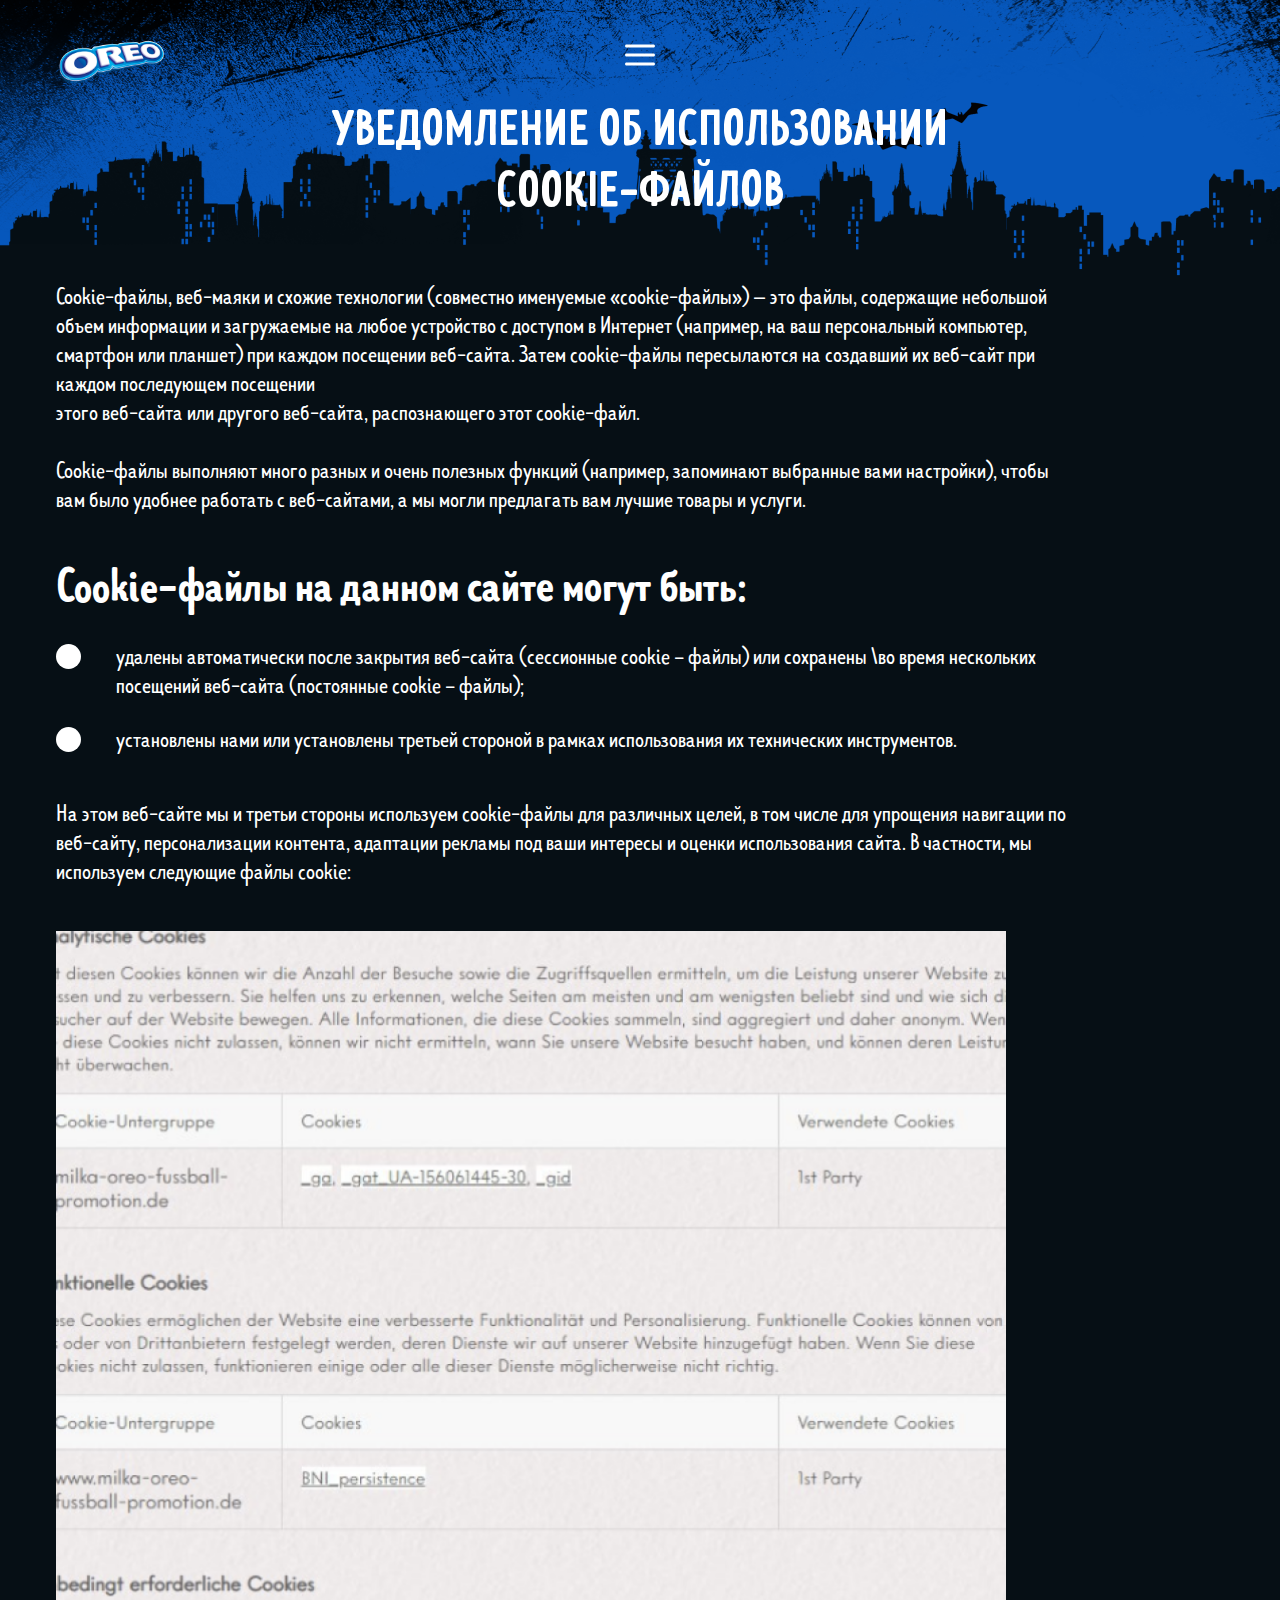
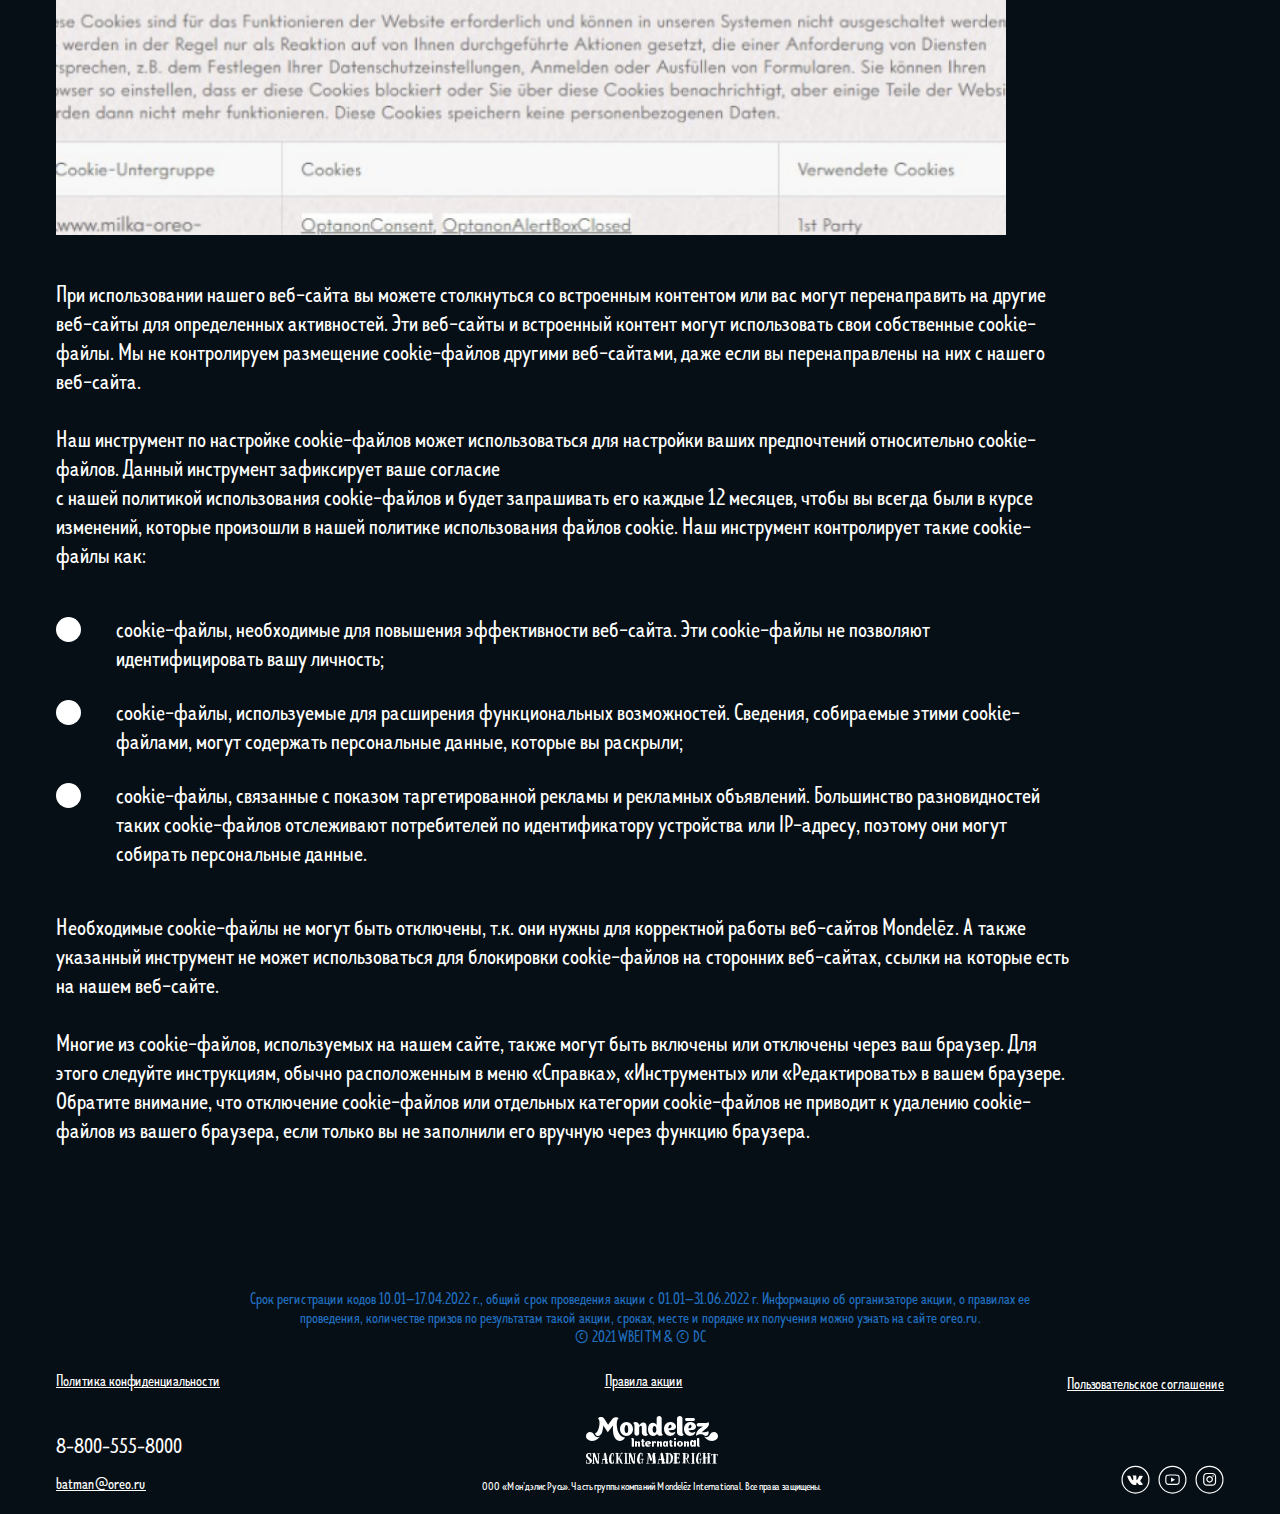
==== cookie.html @ f4432ccd "init" ====
<!DOCTYPE html>
<html lang="en">
<head>
  <meta charset="UTF-8">
  <meta http-equiv="X-UA-Compatible" content="IE=edge">
  <meta name="viewport" content="width=device-width, initial-scale=1.0">
  <title>Oreo</title>
  <link rel="icon" href="./favicon.ico">
  <link rel="stylesheet" href="./assets/libs/scrollbar/jquery.scrollbar.css">
  <link href="./assets/css/all.css" rel="stylesheet">
  <link href="./assets/css/cookie.css" rel="stylesheet">
</head>
<body>
  <div class="page cookie-page">
    <div class="gotham-decor"></div>
    <header class="header wrapper">
      <a href="/" class="header__logo">
        <img src="./assets/img/logo.png" alt="Oreo Logo" width="180" height="77">
      </a>
      <button class="header__btn-open-nav btn-open-nav">
        <svg viewBox="0 0 20 20" fill="none" xmlns="http://www.w3.org/2000/svg">
          <path fill-rule="evenodd" clip-rule="evenodd" d="M0 4C0 3.44772 0.447715 3 1 3H19C19.5523 3 20 3.44772 20 4C20 4.55228 19.5523 5 19 5H1C0.447715 5 0 4.55228 0 4ZM0 10C0 9.44772 0.447715 9 1 9H19C19.5523 9 20 9.44772 20 10C20 10.5523 19.5523 11 19 11H1C0.447715 11 0 10.5523 0 10ZM1 15C0.447715 15 0 15.4477 0 16C0 16.5523 0.447715 17 1 17H19C19.5523 17 20 16.5523 20 16C20 15.4477 19.5523 15 19 15H1Z"/>
        </svg>
      </button>
      <nav class="header__nav nav">
        <a href="/" class="nav__logo">
          <img src="./assets/img/logo.png" alt="Oreo Logo" width="180" height="77">
        </a>
        <button class="nav__btn-close-nav btn-close-nav">
          <svg viewBox="0 0 20 20" fill="none" xmlns="http://www.w3.org/2000/svg">
            <path fill-rule="evenodd" clip-rule="evenodd" d="M4.34309 2.92888C3.95257 2.53836 3.3194 2.53836 2.92888 2.92888C2.53836 3.3194 2.53836 3.95257 2.92888 4.34309L8.58579 10L2.92891 15.6569C2.53838 16.0474 2.53838 16.6806 2.92891 17.0711C3.31943 17.4616 3.9526 17.4616 4.34312 17.0711L10 11.4142L15.6568 17.071C16.0473 17.4615 16.6805 17.4615 17.071 17.071C17.4615 16.6805 17.4615 16.0473 17.071 15.6568L11.4142 10L17.071 4.34317C17.4616 3.95265 17.4616 3.31948 17.071 2.92896C16.6805 2.53843 16.0474 2.53843 15.6568 2.92896L10 8.58579L4.34309 2.92888Z"/>
          </svg>
        </button>
        <div class="nav-logo-batman"></div>
        <ul class="nav__list">
          <li class="nav__item">
            <a href="index.html" class="nav__link">Главная</a>
          </li>
          <li class="nav__item">
            <a href="/#prizes" class="nav__link anchor">Призы</a>
          </li>
          <li class="nav__item">
            <a href="product.html" class="nav__link">Продукт</a>
          </li>
          <li class="nav__item">
            <a href="#" class="nav__link">Правила</a>
          </li>
          <li class="nav__item">
            <a href="winners.html" class="nav__link">Победители</a>
          </li>
          <li class="nav__item">
            <a href="faq.html" class="nav__link">Вопрос-ответ</a>
          </li>
          <li class="nav__item">
            <a href="account.html" class="nav__link pop-op" data-popup="popup-login">Личный кабинет</a>
          </li>
        </ul>
        <a href="#" class="nav__btn-exit">Выйти</a>
      </nav>
      <div class="logo-batman"></div>
    </header>
    <main class="content wrapper">
      <h1 class="content__title titleH1">Уведомление об использовании Cookie-файлов</h1>
      <p class="content__text">
        Cookie-файлы, веб-маяки и схожие технологии (совместно именуемые «cookie-файлы») — это файлы, содержащие небольшой объем информации и загружаемые на любое устройство с доступом в Интернет (например, на ваш персональный компьютер, смартфон или планшет) при каждом посещении веб-сайта. Затем cookie-файлы пересылаются на создавший их веб-сайт при каждом последующем посещении <br>этого веб-сайта или другого веб-сайта, распознающего этот cookie-файл.
        <br>
        <br>
        Cookie-файлы выполняют много разных и очень полезных функций (например, запоминают выбранные вами настройки), чтобы вам было удобнее работать с веб-сайтами, а мы могли предлагать вам лучшие товары и услуги.
      </p>
      <h2 class="content__sub-title">Cookie-файлы на данном сайте могут быть:</h2>
      <ul class="content__list">
        <li class="content__item">
          удалены автоматически после закрытия веб-сайта (сессионные cookie – файлы) или сохранены \во время нескольких посещений веб-сайта (постоянные cookie – файлы);
        </li>
        <li class="content__item">
          установлены нами или установлены третьей стороной в рамках использования их технических инструментов.
        </li>
      </ul>
      <p class="content__text">
        На этом веб-сайте мы и третьи стороны используем cookie-файлы для различных целей, в том числе для упрощения навигации по веб-сайту, персонализации контента, адаптации рекламы под ваши интересы и оценки использования сайта. В частности, мы используем следующие файлы cookie:
      </p>
      <img src="./assets/img/cookie/img1.png" alt="Screenshot" class="content__img">
      <p class="content__text">
        При использовании нашего веб-сайта вы можете столкнуться со встроенным контентом или вас могут перенаправить на другие веб-сайты для определенных активностей. Эти веб-сайты и встроенный контент могут использовать свои собственные cookie-файлы. Мы не контролируем размещение cookie-файлов другими веб-сайтами, даже если вы перенаправлены на них с нашего веб-сайта.
        <br>
        <br>
        Наш инструмент по настройке cookie-файлов может использоваться для настройки ваших предпочтений относительно cookie-файлов. Данный инструмент зафиксирует ваше согласие <br>с нашей политикой использования cookie-файлов и будет запрашивать его каждые 12 месяцев, чтобы вы всегда были в курсе изменений, которые произошли в нашей политике использования файлов cookie. Наш инструмент контролирует такие cookie-файлы как:
      </p>
      <ul class="content__list">
        <li class="content__item">
          cookie-файлы, необходимые для повышения эффективности веб-сайта. Эти cookie-файлы не позволяют идентифицировать вашу личность;
        </li>
        <li class="content__item">
          cookie-файлы, используемые для расширения функциональных возможностей. Сведения, собираемые этими cookie-файлами, могут содержать персональные данные, которые вы раскрыли;
        </li>
        <li class="content__item">
          cookie-файлы, связанные с показом таргетированной рекламы и рекламных объявлений. Большинство разновидностей таких cookie-файлов отслеживают потребителей по идентификатору устройства или IP-адресу, поэтому они могут собирать персональные данные.
        </li>
      </ul>
      <p class="content__text">
        Необходимые cookie-файлы не могут быть отключены, т.к. они нужны для корректной работы веб-сайтов Mondelēz. А также указанный инструмент не может использоваться для блокировки cookie-файлов на сторонних веб-сайтах, ссылки на которые есть на нашем веб-сайте.
        <br><br>
        Многие из cookie-файлов, используемых на нашем сайте, также могут быть включены или отключены через ваш браузер. Для этого следуйте инструкциям, обычно расположенным в меню «Справка», «Инструменты» или «Редактировать» в вашем браузере. Обратите внимание, что отключение cookie-файлов или отдельных категории cookie-файлов не приводит к удалению cookie-файлов из вашего браузера, если только вы не заполнили его вручную через функцию браузера.
      </p>
    </main>
    <footer class="footerWrapper">
      <div class="footer wrapper">
        <p class="footer__text">
          Срок регистрации кодов 10.01—17.04.2022 г., общий срок проведения акции с 01.01—31.06.2022 г. Информацию об организаторе акции, о правилах ее проведения, количестве призов по результатам такой акции, сроках, месте и порядке их получения можно узнать на сайте oreo.ru. <br> © 2021 WBEI TM & © DC
        </p>
        <ul class="footer__links">
          <li class="footer__link-item">
            <a href="#" class="footer__link">Политика конфиденциальности</a>
          </li>
          <li class="footer__link-item">
            <a href="#" class="footer__link">Правила акции</a>
          </li>
          <li class="footer__link-item">
            <a href="#" class="footer__link">Пользовательское соглашение</a>
          </li>
        </ul>
        <div class="footer__info">
          <div class="footer__contacts">
            <a class="footer__tel" href="tel:+88005558000">8-800-555-8000</a>
            <a class="footer__mail" href="mailto:batman@oreo.ru">batman@oreo.ru</a>
          </div>
          <div class="footer__rights">
            <img src="./assets/img/mondelez-logo.svg" class="footer__modelez-logo" alt="Mondelez Logo">
            <p class="footer__rights-text">ООО «Мон’дэлис Русь». Часть группы компаний Mondelēz International. Все права защищены.</p>
          </div>
          <ul class="footer__social social">
            <li class="social__item">
              <a href="#" class="social__link" aria-label="Vkontakte">
                <svg viewBox="0 0 29 30" aria-hidden="true" fill="none" xmlns="http://www.w3.org/2000/svg">
                  <path d="M28.4 15.2184C28.4 22.8565 22.1793 29.0531 14.5 29.0531C6.82069 29.0531 0.6 22.8565 0.6 15.2184C0.6 7.58024 6.82068 1.38369 14.5 1.38369C22.1793 1.38369 28.4 7.58024 28.4 15.2184Z" stroke="white" stroke-width="1.2" />
                  <path d="M21.3722 11.1759L18.7758 11.1759C18.6698 11.1759 18.5658 11.2074 18.4749 11.267C18.3839 11.3267 18.3094 11.4123 18.2593 11.5147C18.2593 11.5147 17.2238 13.6059 16.8912 14.3102C15.9963 16.2051 15.4169 15.6102 15.4169 14.7308L15.4169 11.6986C15.4169 11.4452 15.3251 11.2022 15.1617 11.0231C14.9983 10.8439 14.7767 10.7432 14.5456 10.7432L12.5935 10.7432C12.3276 10.7216 12.0611 10.7748 11.8193 10.8978C11.5775 11.0209 11.3684 11.2097 11.2118 11.4463C11.2118 11.4463 12.2031 11.2705 12.2031 12.7351C12.2031 13.0983 12.2201 14.143 12.2357 15.0193C12.2386 15.1485 12.2053 15.2755 12.1404 15.3832C12.0754 15.4909 11.9818 15.5742 11.8723 15.6218C11.7628 15.6694 11.6426 15.6789 11.5279 15.6492C11.4133 15.6195 11.3097 15.552 11.2312 15.4557C10.4322 14.2371 9.7703 12.9171 9.25998 11.5244C9.21616 11.4202 9.146 11.332 9.05783 11.2702C8.96966 11.2084 8.86718 11.1757 8.76255 11.1759C8.19948 11.1759 7.07272 11.1759 6.40357 11.1759C6.33868 11.1754 6.27466 11.1922 6.217 11.2248C6.15934 11.2574 6.10976 11.3049 6.07253 11.3632C6.0353 11.4215 6.01154 11.4888 6.00327 11.5594C5.995 11.63 6.00248 11.7017 6.02507 11.7684C6.74137 13.9229 9.82696 20.6935 13.3489 20.6935L14.8312 20.6935C14.9865 20.6935 15.1355 20.6258 15.2453 20.5054C15.3552 20.385 15.4169 20.2216 15.4169 20.0513L15.4169 19.0698C15.4169 18.9467 15.4497 18.8262 15.5114 18.7233C15.573 18.6204 15.6608 18.5395 15.7638 18.4906C15.8669 18.4418 15.9808 18.427 16.0914 18.4482C16.202 18.4694 16.3045 18.5256 16.3864 18.6099L18.1606 20.4379C18.32 20.6021 18.5304 20.6935 18.7491 20.6935L21.079 20.6935C22.2027 20.6935 22.2027 19.8384 21.5901 19.1768C21.1589 18.7111 19.603 16.9128 19.603 16.9128C19.4697 16.7614 19.3902 16.5628 19.3789 16.3528C19.3676 16.1428 19.4251 15.9352 19.5411 15.7677C20.044 15.042 20.8666 13.854 21.2155 13.3451C21.6924 12.6495 22.5554 11.1759 21.3722 11.1759Z" fill="white" />
                </svg>
              </a>
            </li>
            <li class="social__item">
              <a href="#" class="social__link" aria-label="Youtube">
                <svg viewBox="0 0 29 30" aria-hidden="true" fill="none" xmlns="http://www.w3.org/2000/svg">
                  <path d="M28.4 15.2186C28.4 22.8567 22.1793 29.0533 14.5 29.0533C6.82069 29.0533 0.6 22.8567 0.6 15.2186C0.6 7.58044 6.82068 1.38389 14.5 1.38389C22.1793 1.38389 28.4 7.58044 28.4 15.2186Z" stroke="white" stroke-width="1.2" />
                  <path d="M14.4993 20.6939H14.4964C14.0443 20.6909 10.0434 20.6553 8.90735 20.344C8.11479 20.1275 7.48954 19.4989 7.27526 18.6983C6.97878 17.5715 6.99933 15.4069 6.99933 15.232C6.99933 15.06 6.97878 12.8776 7.27526 11.742V11.739C7.48661 10.9473 8.12653 10.2979 8.90442 10.0815C8.90735 10.0815 8.90735 10.0815 8.91029 10.0785C10.0316 9.78197 14.0414 9.74639 14.4935 9.74342H14.5023C14.9573 9.74639 18.97 9.78197 20.0913 10.0933C20.8809 10.3068 21.5062 10.9384 21.7205 11.739C22.0287 12.8747 21.9993 15.063 21.9964 15.2468C21.9993 15.4277 22.0169 17.5745 21.7205 18.7072V18.7102C21.5062 19.5108 20.8809 20.1424 20.0884 20.3558H20.0854C18.9641 20.6524 14.9543 20.6909 14.5023 20.6939C14.5023 20.6939 14.4993 20.6939 14.4993 20.6939ZM8.40833 12.0474C8.14708 13.0496 8.1735 15.2053 8.1735 15.2261V15.2409C8.16469 15.8399 8.19404 17.5715 8.40833 18.3899C8.51401 18.7813 8.82222 19.0927 9.21264 19.1994C10.0492 19.4277 13.3075 19.4989 14.4993 19.5078C15.694 19.4989 18.9582 19.4307 19.789 19.2113C20.1794 19.1045 20.4876 18.7932 20.5903 18.4018C20.8075 17.5686 20.834 15.8458 20.8252 15.2528C20.8252 15.2468 20.8252 15.2409 20.8252 15.235C20.8369 14.6301 20.8134 12.8776 20.5903 12.0503V12.0474C20.4847 11.653 20.1764 11.3417 19.786 11.2349C18.9582 11.0066 15.694 10.9354 14.4993 10.9265C13.3046 10.9354 10.0463 11.0036 9.21264 11.2231C8.8281 11.3328 8.51401 11.653 8.40833 12.0474ZM13.0052 17.616V12.8213L17.106 15.2172L13.0052 17.616Z" fill="white" />
                </svg>
              </a>
            </li>
            <li class="social__item">
              <a href="#" class="social__link" aria-label="Instagram">
                <svg viewBox="0 0 29 30" aria-hidden="true" fill="none" xmlns="http://www.w3.org/2000/svg">
                  <path d="M28.4 15.2184C28.4 22.8565 22.1793 29.0531 14.5 29.0531C6.82069 29.0531 0.6 22.8565 0.6 15.2184C0.6 7.58024 6.82068 1.38369 14.5 1.38369C22.1793 1.38369 28.4 7.58024 28.4 15.2184Z" stroke="white" stroke-width="1.2" />
                  <path d="M14.6292 11.3735C12.7334 11.3735 11.1626 12.9103 11.1626 14.8246C11.1626 16.7388 12.7063 18.2756 14.6292 18.2756C16.5521 18.2756 18.0958 16.7119 18.0958 14.8246C18.0958 12.9373 16.525 11.3735 14.6292 11.3735ZM14.6292 17.0354C13.4105 17.0354 12.4084 16.0378 12.4084 14.8246C12.4084 13.6113 13.4105 12.6138 14.6292 12.6138C15.8479 12.6138 16.85 13.6113 16.85 14.8246C16.85 16.0378 15.8479 17.0354 14.6292 17.0354Z" fill="white" />
                  <path d="M18.2312 12.0745C18.665 12.0745 19.0166 11.7244 19.0166 11.2926C19.0166 10.8608 18.665 10.5107 18.2312 10.5107C17.7974 10.5107 17.4458 10.8608 17.4458 11.2926C17.4458 11.7244 17.7974 12.0745 18.2312 12.0745Z" fill="white" />
                  <path d="M20.2625 9.27045C19.5583 8.5425 18.5563 8.16504 17.4188 8.16504L11.8396 8.16504C9.48342 8.16504 7.9126 9.72879 7.9126 12.0744L7.9126 17.6015C7.9126 18.7608 8.29176 19.7584 9.05009 20.4863C9.78133 21.1873 10.7563 21.5378 11.8667 21.5378L17.3917 21.5378C18.5563 21.5378 19.5313 21.1603 20.2354 20.4863C20.9667 19.7853 21.3458 18.7878 21.3458 17.6284L21.3458 12.0744C21.3458 10.942 20.9667 9.97144 20.2625 9.27045ZM20.1542 17.6284C20.1542 18.4642 19.8563 19.1382 19.3688 19.5966C18.8813 20.0549 18.2042 20.2976 17.3917 20.2976L11.8667 20.2976C11.0542 20.2976 10.3772 20.0549 9.88967 19.5966C9.40217 19.1113 9.15842 18.4373 9.15842 17.6015L9.15842 12.0744C9.15842 11.2656 9.40217 10.5915 9.88967 10.1062C10.3501 9.64791 11.0542 9.40525 11.8667 9.40525L17.4459 9.40525C18.2583 9.40525 18.9354 9.64791 19.4229 10.1332C19.8833 10.6185 20.1542 11.2925 20.1542 12.0744L20.1542 17.6284Z" fill="white" />
                </svg>
              </a>
            </li>
          </ul>
        </div>
      </div>
    </footer>
  </div>

  <script src="./assets/js/app.js"></script>
</body>
</html>
---- assets/css/all.css ----
@font-face {
  font-family: "TT Limes Sans";
  src: url("../fonts/TTLimesSans-Regular.eot");
  src: url("../fonts/TTLimesSans-Regular.eot?#iefix") format("embedded-opentype"), url("../fonts/TTLimesSans-Regular.woff2") format("woff2"), url("../fonts/TTLimesSans-Regular.woff") format("woff"), url("../fonts/TTLimesSans-Regular.ttf") format("truetype");
  font-weight: normal;
  font-style: normal;
}
@font-face {
  font-family: "TT Limes Sans";
  src: url("../fonts/TTLimesSans-Bold.eot");
  src: url("../fonts/TTLimesSans-Bold.eot?#iefix") format("embedded-opentype"), url("../fonts/TTLimesSans-Bold.woff2") format("woff2"), url("../fonts/TTLimesSans-Bold.woff") format("woff"), url("../fonts/TTLimesSans-Bold.ttf") format("truetype");
  font-weight: bold;
  font-style: normal;
}
@font-face {
  font-family: "Pluto Sans Cond";
  src: url("../fonts/PlutoSansCondRegular.eot");
  src: url("../fonts/PlutoSansCondRegular.eot?#iefix") format("embedded-opentype"), url("../fonts/PlutoSansCondRegular.woff") format("woff"), url("../fonts/PlutoSansCondRegular.ttf") format("truetype");
  font-weight: normal;
  font-style: normal;
}

img {
    max-width: 100%;
    border-style: none;
}

.checkbox-field {
  text-align: left;
  max-width: 290px;
  position: relative;
}

.checkbox {
  padding-left: 30px;
  display: inline-block;
  min-height: 16px;
  line-height: 16px;
}

.check-box-link {
  margin-left: 3px;
  color: #fff;
  text-decoration: underline;
}

.checkbox input {
  -webkit-appearance: none;
  padding: 0;
  opacity: 0;
  top: 0;
  left: 0;
  width: 16px;
  height: 16px;
  position: absolute;
}

.checkmark {
  position: absolute;
  left: 0;
  width: 16px;
  height: 16px;
  background: transparent;
  border: 2px solid #fff;
  border-radius: 5px;
}

.checkbox input:checked + .checkmark::after {
  content: "";
  position: absolute;
  width: 8px;
  height: 8px;
  top: 0;
  left: 0;
  right: 0;
  bottom: 0;
  margin: auto;
  background: #fff;
  background-size: contain;
  border-radius: 8px;
}

.checkbox-text {
  vertical-align: middle;
  font-size: 14px;
  line-height: 1;
}

.bg1 {
  background-image: url("../img/bg-figure-top.png"), url("../img/bg-figure-bottom.png"), linear-gradient(180deg, #002152 0.102%, #000A11 78.66%);
  background-repeat: no-repeat;
  background-size: contain;
  background-position: left top, right bottom;
}
@media screen and (max-width: 768px) {
  .bg1 {
    background-image: url("../img/notes-mobile/note1.png"), url("../img/notes-mobile/note2.png"), url("../img/bg-figure-top.png"), url("../img/bg-figure-bottom.png"), linear-gradient(180deg, #002152 0.102%, #000A11 78.66%);
    background-repeat: no-repeat;
    background-size: auto, auto, auto, auto, cover;
    background-position: top 50px left -10px, top right, top left, bottom 300px right -200px, center;
  }
}

.bg2 {
  background-image: url("../img/notes/note1.png"), url("../img/notes/note2.png"), url("../img/notes/note3.png"), url("../img/notes/note4.png"), url("../img/bg-figure-top.png"), url("../img/bg-figure-bottom.png"), linear-gradient(180deg, #002152 0.102%, #000A11 78.66%);
  background-repeat: no-repeat;
  background-size: auto, auto, auto, auto, auto, contain, contain;
  background-position: 40px 170px, 220px 140px, top 110px right 100px, top 190px right 0px, left top, right bottom, 100%;
}
@media screen and (max-width: 768px) {
  .bg2 {
    background-image: url("../img/notes-mobile/note1.png"), url("../img/notes-mobile/note2.png"), url("../img/bg-figure-top.png"), url("../img/bg-figure-bottom.png"), linear-gradient(180deg, #002152 0.102%, #000A11 78.66%);
    background-repeat: no-repeat;
    background-size: auto, auto, auto, auto, cover;
    background-position: top 50px left -10px, top right, top left, bottom 300px right -200px, center;
  }
}

@media screen and (max-width: 576px) {
  .bg2-mobile {
    background-image: url("../img/bg-figure-top.png"), linear-gradient(#000A11, #000A11);
    background-repeat: no-repeat;
    background-size: auto cover;
    background-position: center top;
  }
}

.bg3 {
  background-image: url("../img/oreo-logo-product-page.png"), url("../img/notes/note1.png"), url("../img/notes/note2.png"), url("../img/notes/note3.png"), url("../img/notes/note4.png"), url("../img/bg-figure-top.png"), url("../img/bg-figure-bottom.png"), linear-gradient(180deg, #002152 0.102%, #000A11 78.66%);
  background-repeat: no-repeat;
  background-size: auto, auto, auto, auto, auto, auto, contain, contain;
  background-position: bottom 25% right -170px, 40px 170px, 220px 140px, top 110px right 100px, top 190px right 0px, left top, right bottom, 100%;
}
@media screen and (max-width: 1024px) {
  .bg3 {
    background-image: url("../img/notes/note1.png"), url("../img/notes/note2.png"), url("../img/notes/note3.png"), url("../img/notes/note4.png"), url("../img/bg-figure-top.png"), url("../img/bg-figure-bottom.png"), linear-gradient(180deg, #002152 0.102%, #000A11 78.66%);
    background-repeat: no-repeat;
    background-size: auto, auto, auto, auto, auto, contain, contain;
    background-position: 40px 170px, 220px 140px, top 110px right 100px, top 190px right 0px, left top, right bottom, 100%;
  }
}
@media screen and (max-width: 768px) {
  .bg3 {
    background-image: url("../img/notes-mobile/note1.png"), url("../img/notes-mobile/note2.png"), url("../img/bg-figure-top.png"), url("../img/bg-figure-bottom.png"), linear-gradient(180deg, #002152 0.102%, #000A11 78.66%);
    background-repeat: no-repeat;
    background-size: auto, auto, auto, auto, cover;
    background-position: top 50px left -10px, top right, top left, bottom 300px right -200px, center;
  }
}

.bg4 {
  background-image: url("../img/notes-error-page/note1.png"), url("../img/notes-error-page/note2.png"), url("../img/oreo-live-logo.png"), url("../img/bg-figure-top.png"), url("../img/bg-figure-bottom.png"), linear-gradient(180deg, #002152 0.102%, #000A11 78.66%);
  background-repeat: no-repeat;
  background-size: auto, auto, auto, auto, contain, contain;
  background-position: right 25% top 130px, left 25% top 370px, top 50px left 22%, left top, right -200px bottom 100px, 100%;
}
@media screen and (max-width: 1280px) {
  .bg4 {
    background-position: right top 130px, left top 370px, top 50px left 22%, left top, right -200px bottom 100px, 100%;
  }
}
@media screen and (max-width: 1280px) {
  .bg4 {
    background-size: auto, auto, 250px, auto, contain, contain;
    background-position: right -40px top 50px, left -30px top 390px, top 70px left -20px, left top, right -200px bottom 100px, 100%;
  }
}

.popup {
  position: fixed;
  top: 0;
  left: 0;
  bottom: 0;
  right: 0;
  width: 100%;
  background: rgba(0, 9, 34, 0.9);
  z-index: -1;
  opacity: 0;
  transition: all 0.2s linear;
  display: flex;
  justify-content: center;
  align-items: flex-start;
  padding-top: 10%;
  padding-bottom: 5%;
  pointer-events: none;
  overflow-y: auto;
  -webkit-overflow-scrolling: touch;
  color: #fff;
  font-family: "TT Limes Sans", sans-serif;
}
.popup form {
  width: 100%;
  display: flex;
  flex-direction: column;
}
.popup button,
.popup .btn {
  font-size: 20px;
}
.popup span.error {
  display: none !important;
}
.popup input {
  border: 2px solid transparent;
}
.popup form input.error:not([type=checkbox]),
.popup form textarea.error,
.popup form select.error + .select2-container .select2-selection--single,
.popup form input.error:not([type=checkbox]),
.popup form textarea.error {
  color: #ED1B31;
  border: 1px solid #ED1B31;
}
.popup form input.error[type=checkbox] ~ .checkbox-text {
  color: #ED1B31;
}
.popup__close {
  width: 20px;
  height: 20px;
  position: absolute;
  top: 15px;
  right: 15px;
  background-color: transparent;
}
.popup__close:hover svg {
  stroke: #E6000E;
}
.popup__close svg {
  width: 100%;
  height: 100%;
  stroke: #fff;
  pointer-events: none;
}
.popup__title {
  margin-bottom: 30px;
  font-size: 30px;
  font-weight: 700;
  text-transform: uppercase;
  text-align: center;
}
.popup__score-item {
  display: flex;
  align-items: center;
}
.popup__score-item:not(:last-child) {
  margin-bottom: 20px;
}
.popup__score-value {
  width: 70px;
  color: #FC18D6;
  font-size: 30px;
  font-weight: bold;
}
.popup__score-label {
  max-width: 150px;
  font-size: 18px;
  line-height: 1.1;
}
.popup__star-list {
  margin-bottom: 30px;
}
.popup__star-item {
  position: relative;
  padding-left: 25px;
  font-size: 20px;
}
.popup__star-item:not(:last-child) {
  margin-bottom: 20px;
}
.popup__star-item svg {
  position: absolute;
  top: 0;
  left: 0;
}
.popup__score2 {
  width: 100%;
  margin-bottom: 30px;
}
.popup__score2-item {
  display: flex;
  justify-content: center;
  align-items: center;
}
.popup__score2-item:not(:last-child) {
  margin-bottom: 10px;
}
.popup__score2-label {
  width: 45%;
  font-size: 21px;
  text-align: right;
}
.popup__score2-value {
  width: 55%;
  color: #FC18D6;
  font-size: 30px;
  font-weight: bold;
}
.popup__score2 svg {
  flex-shrink: 0;
  margin: 0 10px;
}
.popup__input-text {
  width: 100%;
  height: 48px;
  border-radius: 30px;
  margin: 10px 0;
  padding: 0 17px;
  outline: none;
  font-size: 16px;
  color: #060F15;
}
.popup__input-text:focus {
  outline: none;
}
.popup__error {
  margin-top: 5px;
  color: #FF3E6C;
  text-align: center;
  font-size: 16px;
}
.popup .popup__img {
  margin-bottom: 20px;
}
.popup__btn-where-to-find {
  margin: 0 auto;
  color: #fff;
  font-size: 18px;
  text-decoration: underline;
}
.popup .btn-blue,
.popup .btn-pink {
  padding: 15px 40px;
}
.popup__btn-send {
  margin: 0 auto;
  font-size: 20px;
}
.popup__btn-send img {
  margin-top: -2px;
  margin-left: 5px;
}
.popup__link {
  margin: 10px auto;
  color: #fff;
  font-size: 18px;
}
.popup__text {
  margin: 10px 0;
  font-size: 16px;
  text-align: center;
}
.popup__text-link {
  color: #fff;
  text-decoration: underline;
}
.popup__bold {
  font-weight: 700;
  text-transform: uppercase;
}
.popup__footer {
  width: calc(100% + 70px);
  border-radius: 0 0 20px 20px;
  margin: 0 -35px -40px -35px;
  background-color: #0041FF;
  padding: 5px 25px;
}

.js-popup-show {
  z-index: 999;
  opacity: 1;
  pointer-events: visible;
}

.popup__wrap {
  display: flex;
  flex-direction: column;
  align-items: center;
  position: relative;
  background: linear-gradient(180deg, #013483 0%, #0B5DA2 100%);
  box-shadow: 0px 0px 30px rgba(0, 0, 0, 0.6);
  padding: 40px 35px;
  width: 100%;
  max-width: 350px;
  border-radius: 20px;
}

.popup__wrap::before {
  content: '';
  position: absolute;
  top: -6px;
  left: 0;
  right: 0;
  width: 56px;
  height: 17px;
  margin: auto;
  background: url(../img/bat-popup.svg) center no-repeat;
  background-size: contain;
}

.popup-register-code .popup__btn-where-to-find {
  margin-top: 10px;
  margin-bottom: 30px;
}

.popup-code-accepted .popup__text {
  margin-bottom: 50px;
}

.popup-where-find-code .popup__text {
  max-width: 180px;
  margin-bottom: 35px;
}
.popup-where-find-code .popup__img {
  margin-bottom: 30px;
  transform: rotate(3deg);
}

.popup-add-friend .popup__text {
  margin-bottom: 40px;
}

.popup-add-friend-request-send .popup__text {
  max-width: 250px;
  margin-bottom: 30px;
}

.popup-add-friend-input .popup__input-text {
  margin-bottom: 25px;
}

.popup-team-score .popup__score {
  margin-bottom: 30px;
}
.popup-team-score .popup__text {
  margin-bottom: 30px;
  line-height: 1.1;
  font-size: 28px;
}

.popup-my-score .popup__score {
  margin-bottom: 30px;
}
.popup-my-score .popup__text {
  margin-bottom: 30px;
  line-height: 1.1;
  font-size: 28px;
}

.popup-my-team .popup__text {
  margin-bottom: 50px;
}

.popup-get-prize .popup__title {
  margin-bottom: 5px;
}
.popup-get-prize .text-primary,
.popup-get-prize-address .text-primary,
.popup-lose-prize .text-primary {
  font-size: 24px;
}
.popup-get-prize .text-secondary {
  margin-bottom: 5px;
  font-size: 16px;
  line-height: 1.3;
}
.popup-get-prize .popup__link {
  font-size: 16px;
  text-decoration: underline;
}
.popup-get-prize .popup__btn-send {
  margin: 20px auto;
}

.popup-registration .popup__input-text {
  margin-bottom: 10px;
}
.popup-registration .popup__input-text_last-name, .popup-registration .popup__input-text_phone, .popup-get-prize-address .popup__input-text_last-name, .popup-get-prize-address .popup__input-text_phone {
  margin-bottom: 30px;
}
.popup-registration .popup__checkbox_rules {
  margin-bottom: 15px;
}
.popup-registration .popup__checkbox_my-data {
  margin-bottom: 30px;
}
.popup-registration .popup__checkbox_action {
  margin-bottom: 30px;
}

.popup-registration-confirm .popup__text {
  margin-bottom: 30px;
}

.popup-login .popup__text_help {
  margin-bottom: 20px;
}
.popup-login .popup__input-login {
  margin-bottom: 10px;
}
.popup-login .popup__input-wrapper_password {
  position: relative;
  margin-bottom: 30px;
}
.popup-login .popup__input-text_password {
  padding-right: 100px;
}
.popup-login .popup__text-link_get-pass {
  position: absolute;
  top: 50%;
  right: 10px;
  transform: translateY(-50%);
  color: #E6000E;
}
.popup-login .popup__btn-login {
  margin: 0 auto;
  margin-bottom: 20px;
  font-size: 20px;
}
.popup-login .popup__text_help2 {
  margin-bottom: 5px;
}
.popup-login .popup__link-register {
  margin: 0 auto;
  font-size: 21px;
  text-align: center;
  text-decoration: underline;
  text-transform: uppercase;
}

.popup-join-team-done .popup__svg-icon {
  margin-bottom: 23px;
}
.popup-join-team-done .popup__text {
  font-size: 24px;
}
.popup-join-team-done .popup__text_1 {
  margin-bottom: 25px;
}
.popup-join-team-done .popup__text_2 {
  margin-bottom: 30px;
}

.popup-join-team-ask .popup__text_1 {
  margin-bottom: 20px;
  font-size: 24px;
}
.popup-join-team-ask .popup__text_2 {
  margin-bottom: 30px;
  font-size: 18px;
}
.popup-join-team-ask .referrer {
  width: 200px;
  margin-bottom: 20px;
  padding: 10px 20px;
  border-radius: 20px;
  background-color: #fff;
  color: #0041FF;
}
.popup-join-team-ask .referrer-name {
  margin-bottom: 5px;
  font-size: 24px;
}
.popup-join-team-ask .referrer-score {
  font-size: 16px;
}
.popup-join-team-ask .referrer-score .color-pink {
  color: #FC18D6;
  font-weight: 700;
}

.popup-invite-1 .popup__text,
.popup-invite-2 .popup__text {
  margin-bottom: 15px;
  font-size: 24px;
}
.popup-invite-1 .popup__text .text-bold,
.popup-invite-2 .popup__text .text-bold {
  font-weight: 700;
}
.popup-invite-1 .invite-list,
.popup-invite-2 .invite-list {
  width: calc(100% + 70px);
  margin-bottom: 20px;
  padding: 0 45px;
  background-color: #fff;
  color: #0041FF;
}
@media screen and (max-width: 480px) {
  .popup-invite-1 .invite-list,
.popup-invite-2 .invite-list {
    padding: 0 25px;
  }
}
.popup-invite-1 .invite-list__item,
.popup-invite-2 .invite-list__item {
  display: flex;
  justify-content: space-between;
  align-items: center;
  height: 80px;
}
.popup-invite-1 .invite-list__item:not(:last-child),
.popup-invite-2 .invite-list__item:not(:last-child) {
  border-bottom: 1px solid #C4C4C4;
}
.popup-invite-1 .invite-list__name,
.popup-invite-2 .invite-list__name {
  margin-bottom: 5px;
  font-size: 24px;
}
.popup-invite-1 .invite-list__score,
.popup-invite-2 .invite-list__score {
  font-size: 16px;
}
.popup-invite-1 .invite-list__score .color-pink,
.popup-invite-2 .invite-list__score .color-pink {
  color: #FC18D6;
  font-weight: 700;
}
.popup-invite-1 .invite-list__btn-join,
.popup-invite-2 .invite-list__btn-join {
  padding: 9px 20px;
  font-size: 14px;
}
.popup-invite-1 .invite-list__btn-join[disabled],
.popup-invite-2 .invite-list__btn-join[disabled] {
  background-color: #DCDCDC;
  pointer-events: none;
}
.popup-invite-1 .invite-list__btn-close,
.popup-invite-2 .invite-list__btn-close {
  font-size: 20px;
}

.popup-leave-team .popup__text {
  margin-bottom: 40px;
  font-size: 18px;
}
.popup-leave-team .popup__btn-leave {
  margin-bottom: 35px;
  font-size: 20px;
}
.popup-leave-team .popup__link {
  color: #fff;
  font-size: 20px;
  font-weight: 700;
  text-transform: uppercase;
  text-decoration: underline;
}
.popup-leave-team .popup__link:hover {
  color: #FC18D6;
}

.popup-add-points .popup__text {
  margin-bottom: 40px;
  font-size: 18px;
}
.popup-add-points .popup__input-num {
  display: flex;
  align-items: center;
  margin-bottom: 40px;
}
.popup-add-points .popup__input-text_points {
  color: #02284A;
  font-size: 24px;
  font-weight: 700;
  text-align: center;
}
.popup-add-points .popup__input-text_points::-moz-placeholder {
  color: #989898;
  font-size: 20px;
  font-weight: 400;
}
.popup-add-points .popup__input-text_points:-ms-input-placeholder {
  color: #989898;
  font-size: 20px;
  font-weight: 400;
}
.popup-add-points .popup__input-text_points::placeholder {
  color: #989898;
  font-size: 20px;
  font-weight: 400;
}
.popup-add-points .popup__btn-decrease,
.popup-add-points .popup__btn-increase {
  width: 50px;
  height: 50px;
  flex-shrink: 0;
  border-radius: 50%;
  background-color: #FC18D6;
}
.popup-add-points .popup__btn-decrease:hover,
.popup-add-points .popup__btn-increase:hover {
  box-shadow: 0px 0px 40px #E6000E;
  background-color: #E6000E;
}
.popup-add-points .popup__btn-decrease {
  margin-right: 10px;
}
.popup-add-points .popup__btn-decrease svg {
  margin-top: 2px;
}
.popup-add-points .popup__btn-increase {
  margin-left: 10px;
}
.popup-add-points .popup__btn-add-points {
  margin: 0 auto;
  font-size: 20px;
}

.popup-score-list .popup__text {
  max-width: 250px;
}

.popup-one-point {
  background: transparent;
}
.popup-one-point .popup__img {
  margin-bottom: 0;
}
.popup-one-point .popup__text {
  margin-bottom: 30px;
  font-size: 24px;
}
.popup-one-point .popup__custom-underline {
  position: relative;
}
.popup-one-point .popup__custom-underline::after {
  content: "";
  width: 85px;
  height: 7px;
  position: absolute;
  bottom: -4px;
  left: 50%;
  transform: translateX(-50%);
  background-image: url("../img/custom-underline.svg");
  background-repeat: no-repeat;
  background-size: contain;
  background-position: center;
}

.popup-text .popup__text {
  margin-bottom: 30px;
  font-size: 20px;
}

.wrapper {
  width: 100%;
  max-width: calc(1368px);
  margin: 0 auto;
  padding: 0 100px;
}
@media screen and (max-width: 1320px) {
  .wrapper {
    max-width: calc(1308px);
    padding: 0 70px;
  }
}
@media screen and (max-width: 1280px) {
  .wrapper {
    max-width: calc(1268px);
    padding: 0 50px;
  }
}
@media screen and (max-width: 768px) {
  .wrapper {
    max-width: calc(1188px);
    padding: 0 10px;
  }
}

.header {
  max-width: 1368px;
  height: 110px;
  display: flex;
  justify-content: space-between;
  align-items: center;
  position: relative;
}
@media screen and (max-width: 1280px) {
  .header {
    position: fixed;
    z-index: 999;
  }
}
@media screen and (max-width: 768px) {
  .header {
    height: 80px;
  }
  .header::before {
    content: '';
    position: absolute;
    top: 0;
    left: 0;
    right: 0;
    width: 100%;
    height: 100%;
    margin: auto;
    background: rgba(6, 15, 21, 0.8);
    z-index: -1;
  }
}
.header__logo {
  flex-shrink: 0;
  margin-top: 15px;
}
@media screen and (max-width: 1280px) {
  .header__logo {
    width: 120px;
    height: 50px;
  }
}
.header__logo img {
  max-width: 180px;
  width: 100%;
  height: 100%;
  -o-object-fit: contain;
     object-fit: contain;
}
.header__btn-open-nav {
  width: 30px;
  height: 30px;
  display: none;
  margin: auto;
  flex-shrink: 0;
  background-color: transparent;
}
@media screen and (max-width: 1280px) {
  .header__btn-open-nav {
    display: block;
    position: absolute;
    top: 50%;
    left: 50%;
    transform: translateX(-50%) translateY(-50%);
  }
}
@media screen and (max-width: 768px) {
  .header__btn-open-nav {
    position: absolute;
    top: 50%;
    left: 50%;
    transform: translateX(-50%) translateY(-50%);
  }
}
.header__btn-open-nav:hover svg {
  fill: #E6000E;
}
.header__btn-open-nav svg {
  fill: #fff;
}
@media screen and (max-width: 1280px) {
  .header__nav {
    display: none;
  }
}

.nav {
  position: relative;
}
.nav__btn-close-nav {
  width: 30px;
  height: 30px;
  display: none;
  flex-shrink: 0;
  position: absolute;
  top: 40px;
  right: 50px;
  background-color: transparent;
}
@media screen and (max-width: 1280px) {
  .nav__btn-close-nav {
    right: auto;
    top: 40px;
    left: 50%;
    transform: translateX(-50%);
  }
}
@media screen and (max-width: 768px) {
  .nav__btn-close-nav {
    top: 25px;
  }
}
.nav__btn-close-nav svg {
  width: 100%;
  height: 100%;
  fill: #fff;
}
.nav__logo {
  display: none;
  position: absolute;
  top: 14px;
  left: 50px;
}
@media screen and (max-width: 1280px) {
  .nav__logo {
    width: 120px;
    height: 50px;
    top: 15px;
    left: 10px;
  }
}
.nav__logo img {
  width: 100%;
  height: 100%;
  -o-object-fit: contain;
     object-fit: contain;
}
.nav__btn-exit {
  display: none;
  color: #FFDD00;
  font-size: 16px;
  text-decoration: underline;
}
.nav__btn-exit:hover {
  text-decoration: none;
}
.nav__list {
  display: flex;
  align-items: center;
}
.nav__item {
  margin: 0;
}
.nav__link {
  padding: 5px 14px 3px;
  border-radius: 20px;
  color: #fff;
  font-size: 18px;
  font-weighT: 700;
  text-transform: uppercase;
  white-space: nowrap;
}
.nav__link:hover {
  color: #E6000E;
}
.nav__link_active {
  background: #060F15;
}
@media (max-width: 1280px) {
  .nav__link_active {
    background: #E6000E;
  }
}

.logo-batman {
  display: flex;
  justify-content: space-between;
  flex-shrink: 0;
  width: 160px;
  height: 70px;
}

.logo-magnit,
.logo-dixi {
  width: 70px;
  height: 70px;
}

.nav-logo-batman {
  display: none;
}

@media (max-width: 1280px) {
  .logo-batman {
    width: 90px;
    height: 40px;
  }

  .logo-magnit,
  .logo-dixi {
    width: 40px;
    height: 40px;
  }

  .nav-logo-batman {
    position: absolute;
    top: 12px;
    right: 10px;
    display: flex;
    justify-content: space-between;
    width: 90px;
    height: 40px;    
  }
}

.show-nav {
  width: 100%;
  height: 100%;
  display: flex;
  flex-direction: column;
  justify-content: flex-start;
  align-items: center;
  position: fixed;
  top: 0;
  left: 0;
  padding-top: 100px;
  background: linear-gradient(180deg, #013483 0%, #0B5DA2 100%);
  z-index: 999;
  -webkit-animation: nav 0.3s ease-in-out forwards;
          animation: nav 0.3s ease-in-out forwards;
}
.show-nav .btn-close-nav {
  display: block;
}
.show-nav .nav__logo {
  display: block;
}
.show-nav .nav__btn-exit {
  display: block;
}
.show-nav .nav__list {
  flex-direction: column;
  justify-content: center;
  margin-bottom: 20px;
}
.show-nav .nav__list .nav__item {
  opacity: 0;
  transform: translateY(20px);
  -webkit-animation: navItem 0.5s ease-in-out forwards;
          animation: navItem 0.5s ease-in-out forwards;
}
.show-nav .nav__list .nav__item:not(:last-child) {
  margin-right: 0;
  margin-bottom: 25px;
}
.show-nav .nav__list .nav__item:last-child {
  margin: 30px auto 0;
}
.show-nav .nav__list .nav__item:nth-child(1) {
  -webkit-animation-delay: 0.1s;
          animation-delay: 0.1s;
}
.show-nav .nav__list .nav__item:nth-child(2) {
  -webkit-animation-delay: 0.2s;
          animation-delay: 0.2s;
}
.show-nav .nav__list .nav__item:nth-child(3) {
  -webkit-animation-delay: 0.3s;
          animation-delay: 0.3s;
}
.show-nav .nav__list .nav__item:nth-child(4) {
  -webkit-animation-delay: 0.4s;
          animation-delay: 0.4s;
}
.show-nav .nav__list .nav__item:nth-child(5) {
  -webkit-animation-delay: 0.5s;
          animation-delay: 0.5s;
}
.show-nav .nav__list .nav__item:nth-child(6) {
  -webkit-animation-delay: 0.6s;
          animation-delay: 0.6s;
}
.show-nav .nav__list .nav__item:nth-child(7) {
  -webkit-animation-delay: 0.7s;
          animation-delay: 0.7s;
}
.show-nav .nav__list .nav__item:nth-child(8) {
  -webkit-animation-delay: 0.8s;
          animation-delay: 0.8s;
}
.show-nav .nav__list .nav__item:nth-child(9) {
  -webkit-animation-delay: 0.9s;
          animation-delay: 0.9s;
}
.show-nav .nav__list .nav__item:nth-child(10) {
  -webkit-animation-delay: 0.1s;
          animation-delay: 0.1s;
}
.show-nav .nav__list .nav__link {
  font-size: 26px;
}

.hide-animation {
  -webkit-animation: hideNav 0.3s ease-in-out forwards;
          animation: hideNav 0.3s ease-in-out forwards;
}

@-webkit-keyframes nav {
  from {
    opacity: 0;
  }
  to {
    opacity: 1;
  }
}

@keyframes nav {
  from {
    opacity: 0;
  }
  to {
    opacity: 1;
  }
}
@-webkit-keyframes navItem {
  from {
    opacity: 0;
    transform: translateY(20px);
  }
  to {
    opacity: 1;
    transform: translateY(0);
  }
}
@keyframes navItem {
  from {
    opacity: 0;
    transform: translateY(20px);
  }
  to {
    opacity: 1;
    transform: translateY(0);
  }
}
@-webkit-keyframes hideNav {
  from {
    transform: translateX(0);
  }
  to {
    transform: translateX(100%);
  }
}
@keyframes hideNav {
  from {
    transform: translateX(0);
  }
  to {
    transform: translateX(100%);
  }
}
.footerWrapper {
  width: 100%;
  padding: 20px 0;
  z-index: 3;
}

.footer__text {
  max-width: 800px;
  margin: 0 auto;
  margin-bottom: 25px;
  color: #206EBF;
  font-size: 16px;
  text-align: center;
}
@media screen and (max-width: 768px) {
  .footer__text {
    font-size: 12px;
  }
}
.footer__links {
  display: flex;
  justify-content: space-between;
  align-items: center;
  margin-bottom: 20px;
}
@media screen and (max-width: 768px) {
  .footer__links {
    flex-direction: column;
    align-items: flex-start;
  }
}
.footer__link-item:not(:last-child) {
  margin-bottom: 5px;
}
@media screen and (max-width: 768px) {
  .footer__link-item:not(:last-child) {
    margin-bottom: 12px;
  }
}
.footer__link {
  color: #fff;
  font-size: 16px;
  text-decoration: underline;
}
@media screen and (max-width: 768px) {
  .footer__link {
    font-size: 12px;
  }
}
.footer__link:hover {
  text-decoration: none;
}
.footer__info {
  display: flex;
  justify-content: space-between;
  align-items: flex-end;
}
@media screen and (max-width: 768px) {
  .footer__info {
    position: relative;
    flex-direction: column;
    align-items: center;
  }
}
.footer__contacts {
  display: flex;
  flex-direction: column;
  flex-shrink: 0;
  max-width: 282px;
}
@media screen and (max-width: 768px) {
  .footer__contacts {
    align-items: center;
    margin-bottom: 20px;
    text-align: center;
  }
}
.footer__contact {
  font-size: 16px;
  line-height: 100%;
  color: #fff;
}
.footer__contact:nth-child(1) {
  margin-bottom: 10px;
}
.footer__contact a {
  color: #206EBF;
}
.footer__tel {
  margin-bottom: 15px;
  color: #fff;
  font-size: 21px;
}
@media screen and (max-width: 768px) {
  .footer__tel {
    font-size: 17px;
    margin-top: 5px;
    margin-bottom: 0;
  }
}
.footer__mail {
  color: #fff;
  font-size: 16px;
  text-decoration: underline;
}
@media screen and (max-width: 768px) {
  .footer__mail {
    font-size: 16px;
  }
}
.footer__mail:hover {
  text-decoration: none;
}
@media screen and (max-width: 768px) {
  .footer__mail {
    text-align: center;
  }
}
.footer__rights {
  display: flex;
  flex-direction: column;
  align-items: center;
  margin: 0 20px;
}
@media screen and (max-width: 768px) {
  .footer__rights {
    margin: 0 0 20px 0;
  }
}
.footer__modelez-logo {
  width: 132px;
  height: 48px;
  -o-object-fit: cover;
     object-fit: cover;
  margin-bottom: 15px;
}
.footer__rights-text {
  color: #fff;
  font-size: 12px;
  text-align: center;
}
@media screen and (max-width: 768px) {
  .footer__rights-text {
    font-size: 8px;
  }
}
.footer__social-wrapper {
  display: flex;
  flex-direction: column;
  align-items: flex-end;
  max-width: 282px;
  width: 100%;
}
@media screen and (max-width: 768px) {
  .footer__social-wrapper {
    position: absolute;
    top: -105px;
    right: 0;
  }
}
.footer__social {
  flex-shrink: 0;
}
.footer .social {
  display: flex;
  align-items: center;
  justify-content: flex-end;
}
.footer .social__item:not(:last-child) {
  margin-right: 8px;
}
@media screen and (max-width: 768px) {
  .footer__social {
    order: -1;
    margin-bottom: 15px;
  }
}
.footer .social__link {
  display: block;
  width: 29px;
  height: 29px;
}
.footer .social__link svg {
  width: 100%;
  height: 100%;
}
.footer__tel-label {
  font-size: 16px;
  text-align: right;
}
@media screen and (max-width: 768px) {
  .footer__tel-label {
    font-size: 12px;
  }
}

.titleH1,
.titleH2 {
  position: relative;
  color: #fff;
  font-size: 50px;
  text-transform: uppercase;
  text-align: center;
}
@media screen and (max-width: 768px) {
  .titleH1,
  .titleH2 {
    font-size: 40px;
  }
}

.btn-wrapper {
  width: 100%;
  margin: 0 auto;
}

.btn {
  position: relative;
  display: flex;
  align-items: center;
  justify-content: center;
  flex-shrink: 0;
  min-width: 130px;
  padding: 15px 32px;
  margin: 0 auto;
  border-radius: 140px;
  background: linear-gradient(93.5deg, #ED1C24 9.96%, #E4580F 94.28%);
  font-weight: 700;
  font-size: 28px;
  line-height: 1;
  text-transform: uppercase;
  text-align: center;
  color: #fff;
  z-index: 1;
}

@media screen and (max-width: 768px) {
  .btn {
    font-size: 24px;
    padding: 14px 50px;
  }
}

@media screen and (max-width: 360px) {
  .btn {
    font-size: 24px;
    padding: 14px 34px;
  }
}

.btn::after {
  content: '';
  position: absolute;
  top: 0;
  left: 0;
  right: 0;
  bottom: 0;
  margin: auto;
  width: 100%;
  height: 100%;
  margin: auto;
  border-radius: 140px;
  background: #E6000E;
  transition: all 0.2s ease-in-out;
  opacity: 0;
  z-index: -1;
}

.btn:hover::after {
  opacity: 1;
}

.btn-help {
  width: 20px;
  height: 20px;
  flex-shrink: 0;
  padding-left: 1px;
  border-radius: 50%;
  background-color: #0041FF;
  color: #fff;
  font-size: 14px;
  font-weight: 700;
}
.btn-help:hover {
  box-shadow: 0px 0px 10px #0041FF;
  background-color: #2C61FF;
}

*,
*::before,
*::after {
  margin: 0;
  padding: 0;
  box-sizing: border-box;
}

body {
  min-width: 290px;
  min-height: 100vh;
  color: #fff;
  font-family: "TT Limes Sans", sans-serif;
}

.page {
  min-height: 100vh;
  height: 100%;
  display: flex;
  flex-direction: column;
  background: #060F15;
  overflow: hidden;
}
.page .content {
  flex-grow: 1;
}
@media screen and (max-width: 1280px) {
  .page .content {
    padding-top: 100px;
  }
  .main-page .content {
    padding-top: 130px;
  }
}
.page .footer {
  margin-top: auto;
}

.color-style {
  color: #FC18D6;
  font-weight: 700;
}

ul {
  list-style-type: none;
}

a {
  text-decoration: none;
}

button {
  border: none;
  cursor: pointer;
  font-family: inherit;
}

form input.error:not([type=checkbox]),
form textarea.error,
form select.error + .select2-container .select2-selection--single,
form input.error:not([type=checkbox]),
form textarea.error {
  color: #ED1B31;
  border: 1px solid #ED1B31;
}

a {
  transition: color 0.2s ease-in-out, background-color 0.2s ease-in-out, box-shadow 0.2s ease-in-out;
}

button {
  transition: color 0.2s ease-in-out, background-color 0.2s ease-in-out, box-shadow 0.2s ease-in-out;
}

input,
textarea {
  font-family: "TT Limes Sans", sans-serif;
}

svg {
  transition: fill 0.2s ease-in-out, stroke 0.2s ease-in-out;
}

.js-focus-visible :focus:not(.focus-visible) {
  outline: none;
}

*:focus {
  outline: none;
}

button:focus,
a:focus {
  outline: #E6000E solid 1px;
  outline-offset: -1px;
}

.link {
  color: inherit;
  text-decoration: underline;
}

.link:hover {
  text-decoration: none;
}

.gotham-decor {
  position: absolute;
  top: 0;
  left: 0;
  right: 0;
  width: 100%;
  height: 390px;
  background: url(../img/gotham.png) center bottom no-repeat #0758BD;
  background-size: contain;
}

@media screen and (max-width: 1366px) {
  .gotham-decor {
    background: url(../img/gotham.png) 0 bottom no-repeat #0758BD;
    background-size: 1920px;
  }
}

@media screen and (max-width: 768px) {
  .gotham-decor {
    height: 280px;
    background: url(../img/gotham.png) -100px bottom no-repeat #0758BD;
    background-size: 1200px;
  }
}

.gotham-decor::before {
  content: '';
  position: absolute;
  top: 0;
  left: 0;
  width: 100%;
  height: 245px;
  background: url(../img/noize.png) center 0 no-repeat;
  background-size: cover;
  z-index: 0;
}

.gotham-decor::after {
  content: '';
  position: absolute;
  top: 103px;
  left: 0;
  right: -900px;
  margin: auto;
  width: 137px;
  height: 62px;
  background: url(../img/bats-gotham.png) center no-repeat;
  background-size: contain;
  z-index: 0;
}

@media screen and (max-width: 1280px) {
  .gotham-decor::after {
    top: 88px;
    right: -560px;
  }
}

@media screen and (max-width: 768px) {
  .gotham-decor::before {
    width: 100%;
    height: 504px;
    background: url(../img/noize-mob.png) 0 0 no-repeat;
    background-size: 540px;
  }

  .gotham-decor::after {
    display: none;
  }
}

.searchlight {
  position: absolute;
  top: -20px;
  left: 0;
  width: 483px;
  height: 514px;
  background: url(../img/searchlight.png) center no-repeat;
  background-size: contain;
}

@media screen and (max-width: 1440px) {
  .searchlight {
    top: 20px;
    width: 341px;
    height: 388px;
  }
}

@media screen and (max-width: 768px) {
  .searchlight {
    top: 55px;
    left: -10px;
    width: 156px;
    height: 166px;
  }
}

.batman {
  position: absolute;
  top: -42px;
  right: 0;
  width: 491px;
  height: 880px;
  background: url(../img/batman.png) center no-repeat;
  background-size: contain;
}

@media screen and (max-width: 1280px) {
  .batman {
    top: 0;
    right: -220px;
  }
}

@media screen and (max-width: 768px) {
  .batman {
    top: 10px;
    right: -160px;
    width: 287px;
    height: 490px;
  }
}

.flip-container {
    margin: 0 auto;
    -webkit-perspective: 1000px;
    perspective: 1000px;
}

.flip-container.active .flipper {
    animation: flip 3s ease-out;
    animation-fill-mode: both;
}

@keyframes flip {
  from {
    -webkit-transform: rotateY(0deg);
    transform: rotateY(0deg);
  }
  to {
    -webkit-transform: rotateY(-900deg);
    transform: rotateY(-900deg);
  }
}

.flip-container, 
.front, 
.back {
    width: 149px;
    height: 149px;
}

.flipper {
    -webkit-transition: all 0.6s ease;
    transition: all 0.6s ease;
    -webkit-transform-style: preserve-3d;
    transform-style: preserve-3d;
    position: relative;
}

.front, .back {
    -webkit-backface-visibility: hidden;
    backface-visibility: hidden;
    position: absolute;
    top: 0;
    left: 0;
    image-rendering: optimizequality;
    image-rendering: -webkit-optimize-contrast;
}

.front {
    -webkit-transform: rotateY(0deg);
    transform: rotateY(0deg);
    background: url(../img/batman-cookie.png) center no-repeat;
    background-size: contain;
    z-index: 2;
}

.back {
    background: url(../img/batman-cookie-back.png) center no-repeat;
    background-size: contain;
    -webkit-transform: rotateY(-180deg);
    transform: rotateY(-180deg);
}

.select,
.select2-container {
  width: 100%;
}

.select2-container {
  width: 100% !important;
}

body .mobile-visible {
    display: none;
}

@media (max-width: 768px) {
    body .mobile-visible {
        display: block;
    }

    body .desktop-visible {
        display: none;
    }
}

.btn-menu {
  display: none;
}

@media (max-width: 1280px) {
  .btn-menu {
    display: flex;
    padding: 12px 24px;
    font-size: 21px;
  }
}
---- assets/css/cookie.css ----
.content {
  position: relative;
  display: flex;
  flex-direction: column;
  padding-bottom: 80px;
}
.content__title {
  max-width: 650px;
  margin: 0 auto;
  margin-bottom: 60px;
}
@media screen and (max-width: 768px) {
  .content__title {
    max-width: 270px;
    margin-bottom: 15px;
  }
}
.content__sub-title {
  margin-bottom: 25px;
  color: #fff;
  font-size: 48px;
  font-weight: 700;
  line-height: 1.2;
}
@media screen and (max-width: 768px) {
  .content__sub-title {
    margin-bottom: 20px;
    font-size: 30px;
    line-height: 1.2;
  }
}
.content__text {
  max-width: 1020px;
  margin-bottom: 45px;
  font-size: 24px;
}
@media screen and (max-width: 768px) {
  .content__text {
    margin-bottom: 40px;
    font-size: 18px;
    line-height: 1.1;
  }
}
.content__list {
  max-width: 1020px;
  margin-bottom: 45px;
}
@media screen and (max-width: 768px) {
  .content__list {
    margin-bottom: 40px;
  }
}
.content__item {
  position: relative;
  padding-left: 60px;
  font-size: 24px;
}
@media screen and (max-width: 768px) {
  .content__item {
    padding-left: 45px;
    font-size: 18px;
  }
}
.content__item:not(:last-child) {
  margin-bottom: 25px;
}
@media screen and (max-width: 768px) {
  .content__item:not(:last-child) {
    margin-bottom: 15px;
  }
}
.content__item::before {
  content: "";
  width: 25px;
  height: 25px;
  position: absolute;
  top: 2px;
  left: 0;
  border-radius: 50%;
  background-color: #fff;
}
.content__img {
  max-width: 950px;
  margin-bottom: 45px;
  -o-object-fit: contain;
     object-fit: contain;
}
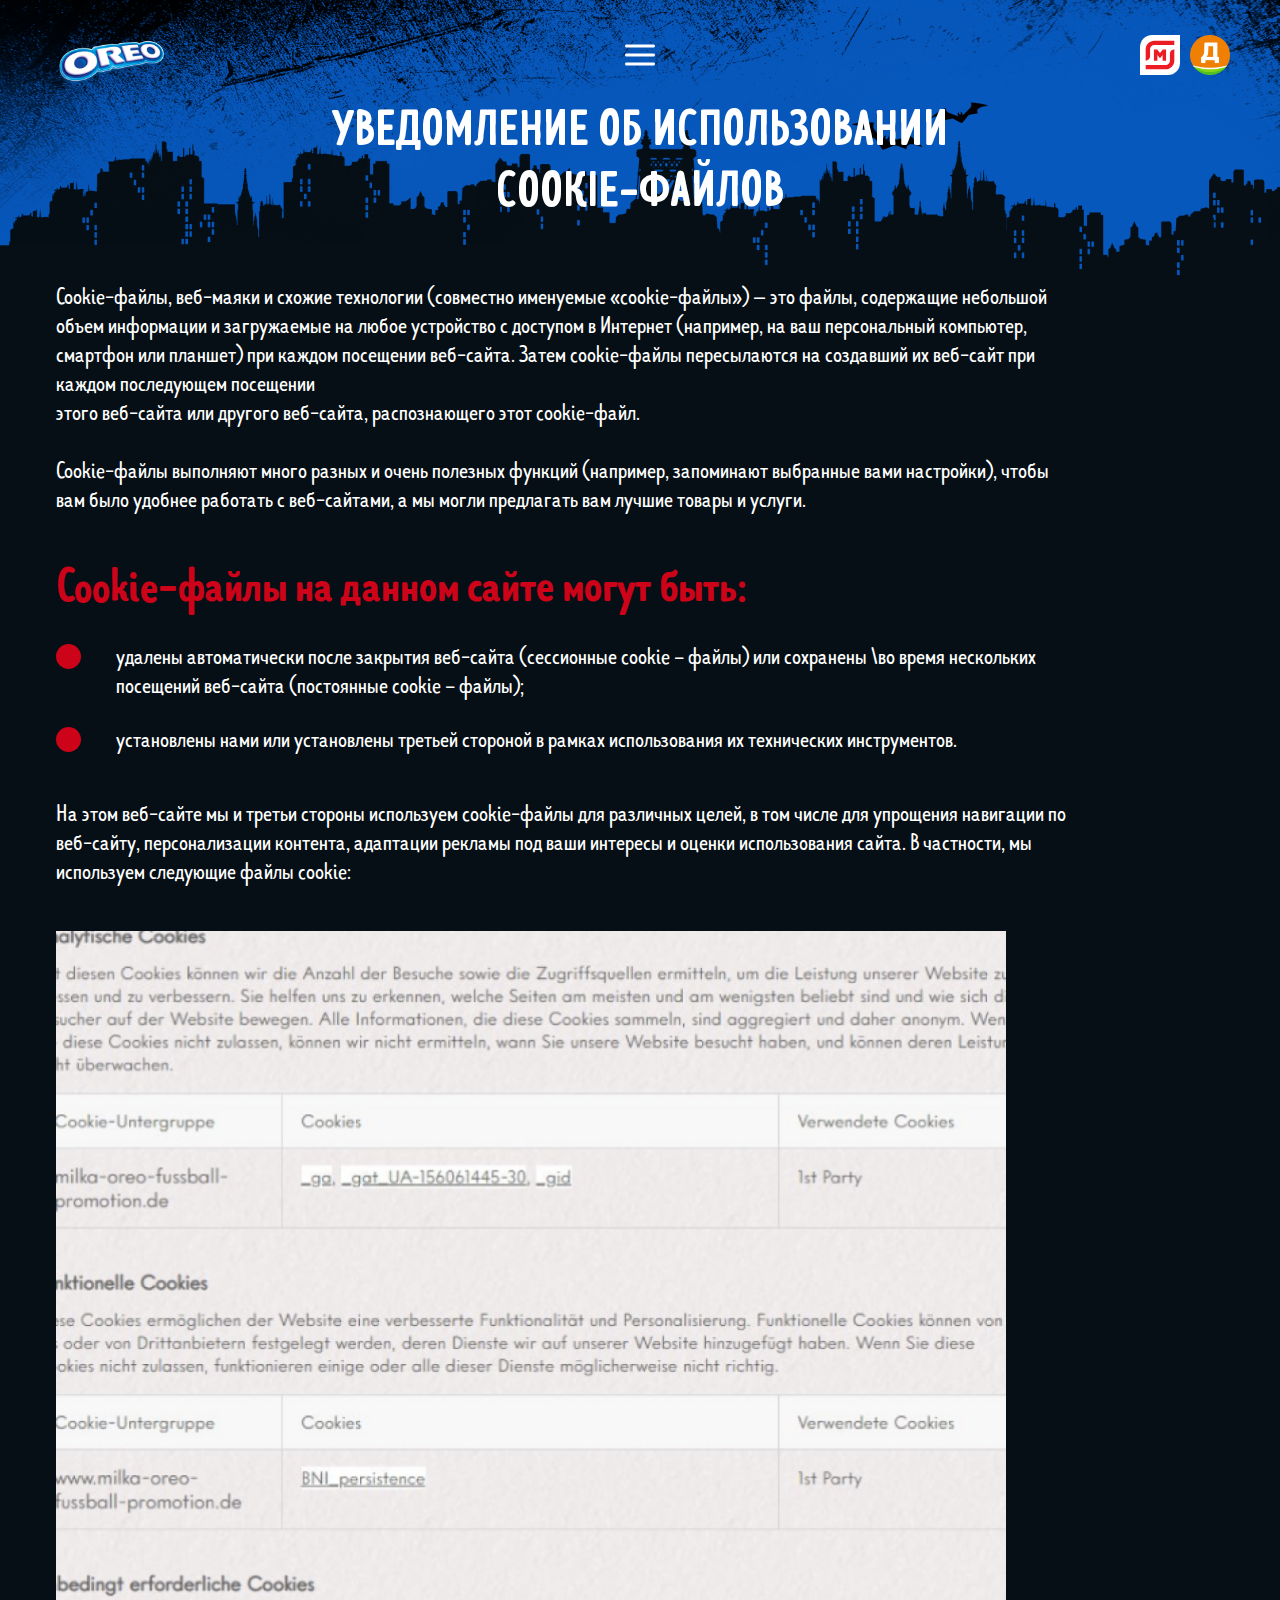
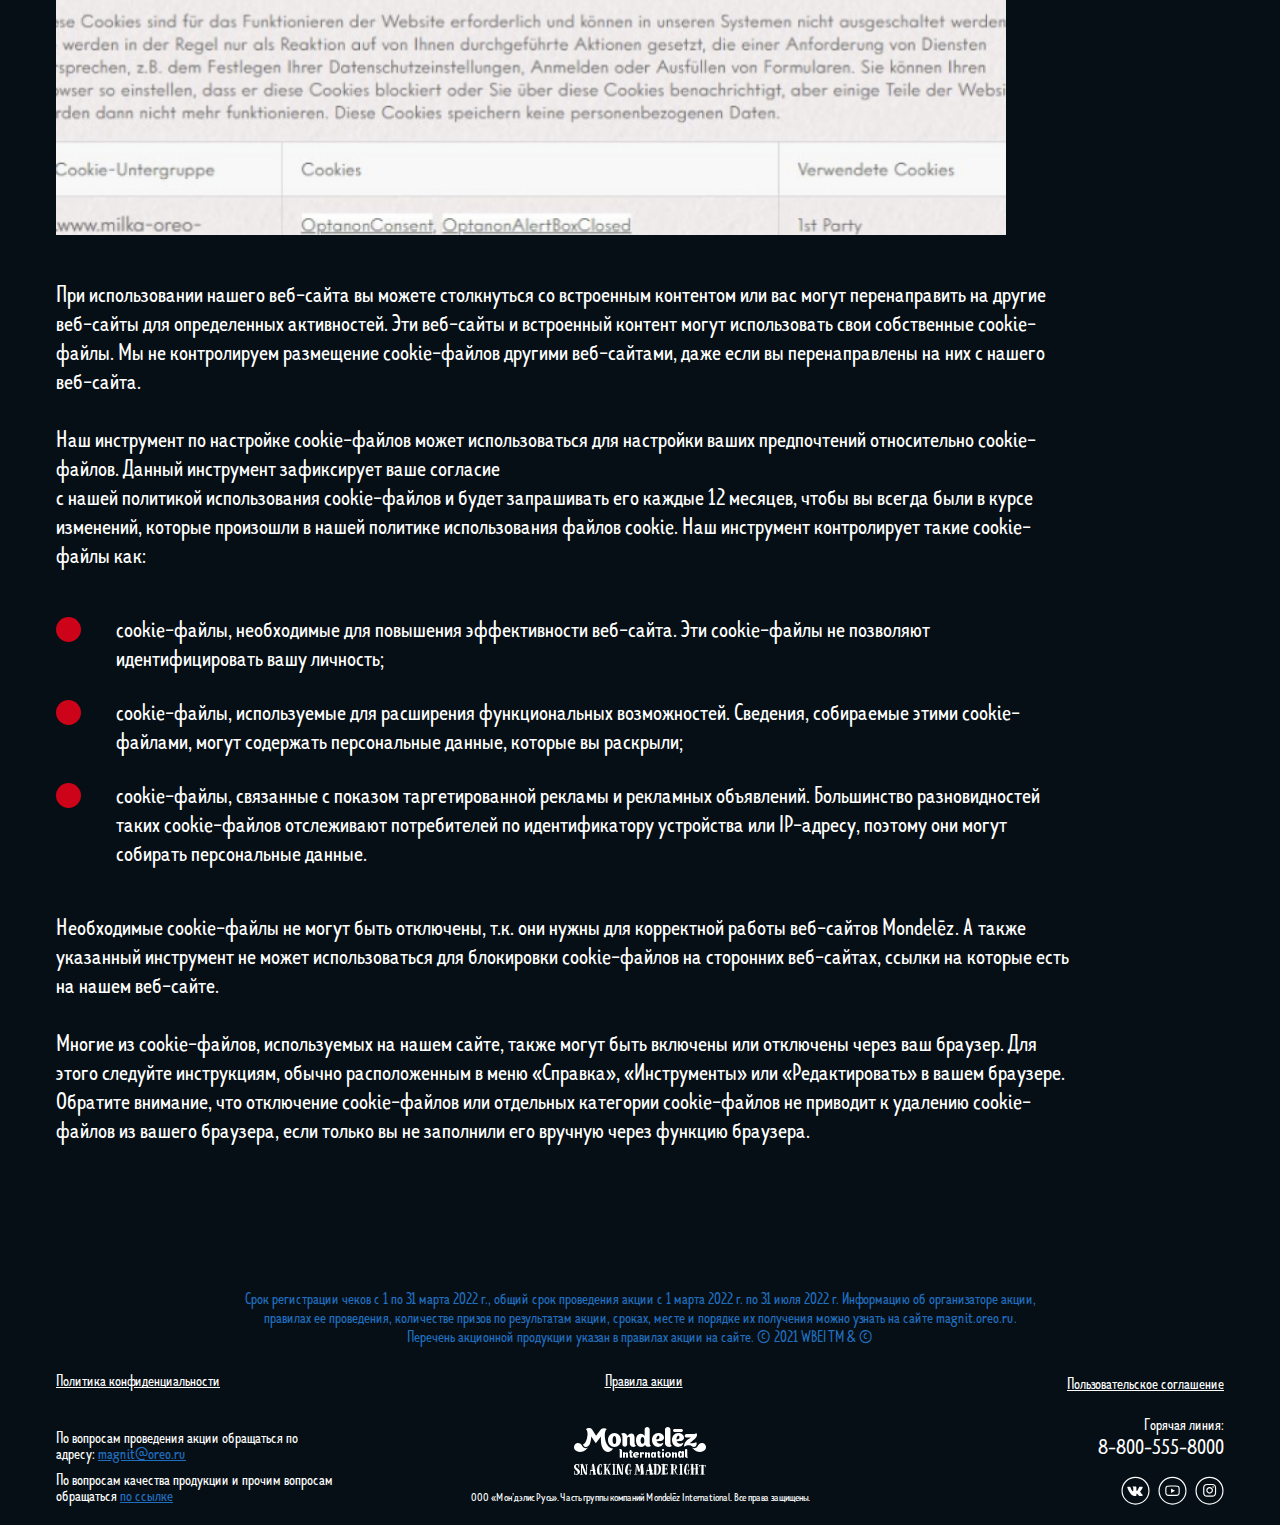
==== commit 766deb49: "cookie" ====
--- a/cookie.html
+++ b/cookie.html
@@ -19,7 +19,7 @@
       </a>
       <button class="header__btn-open-nav btn-open-nav">
         <svg viewBox="0 0 20 20" fill="none" xmlns="http://www.w3.org/2000/svg">
-          <path fill-rule="evenodd" clip-rule="evenodd" d="M0 4C0 3.44772 0.447715 3 1 3H19C19.5523 3 20 3.44772 20 4C20 4.55228 19.5523 5 19 5H1C0.447715 5 0 4.55228 0 4ZM0 10C0 9.44772 0.447715 9 1 9H19C19.5523 9 20 9.44772 20 10C20 10.5523 19.5523 11 19 11H1C0.447715 11 0 10.5523 0 10ZM1 15C0.447715 15 0 15.4477 0 16C0 16.5523 0.447715 17 1 17H19C19.5523 17 20 16.5523 20 16C20 15.4477 19.5523 15 19 15H1Z"/>
+          <path fill-rule="evenodd" clip-rule="evenodd" d="M0 4C0 3.44772 0.447715 3 1 3H19C19.5523 3 20 3.44772 20 4C20 4.55228 19.5523 5 19 5H1C0.447715 5 0 4.55228 0 4ZM0 10C0 9.44772 0.447715 9 1 9H19C19.5523 9 20 9.44772 20 10C20 10.5523 19.5523 11 19 11H1C0.447715 11 0 10.5523 0 10ZM1 15C0.447715 15 0 15.4477 0 16C0 16.5523 0.447715 17 1 17H19C19.5523 17 20 16.5523 20 16C20 15.4477 19.5523 15 19 15H1Z" />
         </svg>
       </button>
       <nav class="header__nav nav">
@@ -28,16 +28,20 @@
         </a>
         <button class="nav__btn-close-nav btn-close-nav">
           <svg viewBox="0 0 20 20" fill="none" xmlns="http://www.w3.org/2000/svg">
-            <path fill-rule="evenodd" clip-rule="evenodd" d="M4.34309 2.92888C3.95257 2.53836 3.3194 2.53836 2.92888 2.92888C2.53836 3.3194 2.53836 3.95257 2.92888 4.34309L8.58579 10L2.92891 15.6569C2.53838 16.0474 2.53838 16.6806 2.92891 17.0711C3.31943 17.4616 3.9526 17.4616 4.34312 17.0711L10 11.4142L15.6568 17.071C16.0473 17.4615 16.6805 17.4615 17.071 17.071C17.4615 16.6805 17.4615 16.0473 17.071 15.6568L11.4142 10L17.071 4.34317C17.4616 3.95265 17.4616 3.31948 17.071 2.92896C16.6805 2.53843 16.0474 2.53843 15.6568 2.92896L10 8.58579L4.34309 2.92888Z"/>
+            <path fill-rule="evenodd" clip-rule="evenodd" d="M4.34309 2.92888C3.95257 2.53836 3.3194 2.53836 2.92888 2.92888C2.53836 3.3194 2.53836 3.95257 2.92888 4.34309L8.58579 10L2.92891 15.6569C2.53838 16.0474 2.53838 16.6806 2.92891 17.0711C3.31943 17.4616 3.9526 17.4616 4.34312 17.0711L10 11.4142L15.6568 17.071C16.0473 17.4615 16.6805 17.4615 17.071 17.071C17.4615 16.6805 17.4615 16.0473 17.071 15.6568L11.4142 10L17.071 4.34317C17.4616 3.95265 17.4616 3.31948 17.071 2.92896C16.6805 2.53843 16.0474 2.53843 15.6568 2.92896L10 8.58579L4.34309 2.92888Z" />
           </svg>
         </button>
-        <div class="nav-logo-batman"></div>
+        <div class="nav-logo-batman">
+          <div class="logo-magnit">
+            <img src="./assets/img/logo-magnit.svg" alt="">
+          </div>
+          <div class="logo-dixi">
+            <img src="./assets/img/logo-dixi.png" alt="">
+          </div>
+        </div>
         <ul class="nav__list">
           <li class="nav__item">
             <a href="index.html" class="nav__link">Главная</a>
-          </li>
-          <li class="nav__item">
-            <a href="/#prizes" class="nav__link anchor">Призы</a>
           </li>
           <li class="nav__item">
             <a href="product.html" class="nav__link">Продукт</a>
@@ -52,12 +56,22 @@
             <a href="faq.html" class="nav__link">Вопрос-ответ</a>
           </li>
           <li class="nav__item">
+            <button class="btn btn-menu pop-op" data-popup="popup-login">Загрузить чек и играть</button>
+          </li>
+          <li class="nav__item">
             <a href="account.html" class="nav__link pop-op" data-popup="popup-login">Личный кабинет</a>
           </li>
         </ul>
         <a href="#" class="nav__btn-exit">Выйти</a>
       </nav>
-      <div class="logo-batman"></div>
+      <div class="logo-batman">
+        <div class="logo-magnit">
+          <img src="./assets/img/logo-magnit.svg" alt="">
+        </div>
+        <div class="logo-dixi">
+          <img src="./assets/img/logo-dixi.png" alt="">
+        </div>
+      </div>
     </header>
     <main class="content wrapper">
       <h1 class="content__title titleH1">Уведомление об использовании Cookie-файлов</h1>
@@ -106,7 +120,7 @@
     <footer class="footerWrapper">
       <div class="footer wrapper">
         <p class="footer__text">
-          Срок регистрации кодов 10.01—17.04.2022 г., общий срок проведения акции с 01.01—31.06.2022 г. Информацию об организаторе акции, о правилах ее проведения, количестве призов по результатам такой акции, сроках, месте и порядке их получения можно узнать на сайте oreo.ru. <br> © 2021 WBEI TM & © DC
+          Срок регистрации чеков с 1 по 31 марта 2022 г., общий срок проведения акции с 1 марта 2022 г. по 31 июля 2022 г. Информацию об организаторе акции, правилах ее проведения, количестве призов по результатам акции, сроках, месте и порядке их получения можно узнать на сайте magnit.oreo.ru. Перечень акционной продукции указан в правилах акции на сайте. © 2021 WBEI TM & ©
         </p>
         <ul class="footer__links">
           <li class="footer__link-item">
@@ -121,41 +135,49 @@
         </ul>
         <div class="footer__info">
           <div class="footer__contacts">
-            <a class="footer__tel" href="tel:+88005558000">8-800-555-8000</a>
-            <a class="footer__mail" href="mailto:batman@oreo.ru">batman@oreo.ru</a>
+            <div class="footer__contact">
+              По вопросам проведения акции обращаться по адресу: <a href="mailto:magnit@oreo.ru" class="link">magnit@oreo.ru</a>
+            </div>
+            <div class="footer__contact">
+              По вопросам качества продукции и прочим вопросам обращаться <a href="#!" class="link" target="_blank">по ссылке</a>
+            </div>
           </div>
           <div class="footer__rights">
             <img src="./assets/img/mondelez-logo.svg" class="footer__modelez-logo" alt="Mondelez Logo">
             <p class="footer__rights-text">ООО «Мон’дэлис Русь». Часть группы компаний Mondelēz International. Все права защищены.</p>
           </div>
-          <ul class="footer__social social">
-            <li class="social__item">
-              <a href="#" class="social__link" aria-label="Vkontakte">
-                <svg viewBox="0 0 29 30" aria-hidden="true" fill="none" xmlns="http://www.w3.org/2000/svg">
-                  <path d="M28.4 15.2184C28.4 22.8565 22.1793 29.0531 14.5 29.0531C6.82069 29.0531 0.6 22.8565 0.6 15.2184C0.6 7.58024 6.82068 1.38369 14.5 1.38369C22.1793 1.38369 28.4 7.58024 28.4 15.2184Z" stroke="white" stroke-width="1.2" />
-                  <path d="M21.3722 11.1759L18.7758 11.1759C18.6698 11.1759 18.5658 11.2074 18.4749 11.267C18.3839 11.3267 18.3094 11.4123 18.2593 11.5147C18.2593 11.5147 17.2238 13.6059 16.8912 14.3102C15.9963 16.2051 15.4169 15.6102 15.4169 14.7308L15.4169 11.6986C15.4169 11.4452 15.3251 11.2022 15.1617 11.0231C14.9983 10.8439 14.7767 10.7432 14.5456 10.7432L12.5935 10.7432C12.3276 10.7216 12.0611 10.7748 11.8193 10.8978C11.5775 11.0209 11.3684 11.2097 11.2118 11.4463C11.2118 11.4463 12.2031 11.2705 12.2031 12.7351C12.2031 13.0983 12.2201 14.143 12.2357 15.0193C12.2386 15.1485 12.2053 15.2755 12.1404 15.3832C12.0754 15.4909 11.9818 15.5742 11.8723 15.6218C11.7628 15.6694 11.6426 15.6789 11.5279 15.6492C11.4133 15.6195 11.3097 15.552 11.2312 15.4557C10.4322 14.2371 9.7703 12.9171 9.25998 11.5244C9.21616 11.4202 9.146 11.332 9.05783 11.2702C8.96966 11.2084 8.86718 11.1757 8.76255 11.1759C8.19948 11.1759 7.07272 11.1759 6.40357 11.1759C6.33868 11.1754 6.27466 11.1922 6.217 11.2248C6.15934 11.2574 6.10976 11.3049 6.07253 11.3632C6.0353 11.4215 6.01154 11.4888 6.00327 11.5594C5.995 11.63 6.00248 11.7017 6.02507 11.7684C6.74137 13.9229 9.82696 20.6935 13.3489 20.6935L14.8312 20.6935C14.9865 20.6935 15.1355 20.6258 15.2453 20.5054C15.3552 20.385 15.4169 20.2216 15.4169 20.0513L15.4169 19.0698C15.4169 18.9467 15.4497 18.8262 15.5114 18.7233C15.573 18.6204 15.6608 18.5395 15.7638 18.4906C15.8669 18.4418 15.9808 18.427 16.0914 18.4482C16.202 18.4694 16.3045 18.5256 16.3864 18.6099L18.1606 20.4379C18.32 20.6021 18.5304 20.6935 18.7491 20.6935L21.079 20.6935C22.2027 20.6935 22.2027 19.8384 21.5901 19.1768C21.1589 18.7111 19.603 16.9128 19.603 16.9128C19.4697 16.7614 19.3902 16.5628 19.3789 16.3528C19.3676 16.1428 19.4251 15.9352 19.5411 15.7677C20.044 15.042 20.8666 13.854 21.2155 13.3451C21.6924 12.6495 22.5554 11.1759 21.3722 11.1759Z" fill="white" />
-                </svg>
-              </a>
-            </li>
-            <li class="social__item">
-              <a href="#" class="social__link" aria-label="Youtube">
-                <svg viewBox="0 0 29 30" aria-hidden="true" fill="none" xmlns="http://www.w3.org/2000/svg">
-                  <path d="M28.4 15.2186C28.4 22.8567 22.1793 29.0533 14.5 29.0533C6.82069 29.0533 0.6 22.8567 0.6 15.2186C0.6 7.58044 6.82068 1.38389 14.5 1.38389C22.1793 1.38389 28.4 7.58044 28.4 15.2186Z" stroke="white" stroke-width="1.2" />
-                  <path d="M14.4993 20.6939H14.4964C14.0443 20.6909 10.0434 20.6553 8.90735 20.344C8.11479 20.1275 7.48954 19.4989 7.27526 18.6983C6.97878 17.5715 6.99933 15.4069 6.99933 15.232C6.99933 15.06 6.97878 12.8776 7.27526 11.742V11.739C7.48661 10.9473 8.12653 10.2979 8.90442 10.0815C8.90735 10.0815 8.90735 10.0815 8.91029 10.0785C10.0316 9.78197 14.0414 9.74639 14.4935 9.74342H14.5023C14.9573 9.74639 18.97 9.78197 20.0913 10.0933C20.8809 10.3068 21.5062 10.9384 21.7205 11.739C22.0287 12.8747 21.9993 15.063 21.9964 15.2468C21.9993 15.4277 22.0169 17.5745 21.7205 18.7072V18.7102C21.5062 19.5108 20.8809 20.1424 20.0884 20.3558H20.0854C18.9641 20.6524 14.9543 20.6909 14.5023 20.6939C14.5023 20.6939 14.4993 20.6939 14.4993 20.6939ZM8.40833 12.0474C8.14708 13.0496 8.1735 15.2053 8.1735 15.2261V15.2409C8.16469 15.8399 8.19404 17.5715 8.40833 18.3899C8.51401 18.7813 8.82222 19.0927 9.21264 19.1994C10.0492 19.4277 13.3075 19.4989 14.4993 19.5078C15.694 19.4989 18.9582 19.4307 19.789 19.2113C20.1794 19.1045 20.4876 18.7932 20.5903 18.4018C20.8075 17.5686 20.834 15.8458 20.8252 15.2528C20.8252 15.2468 20.8252 15.2409 20.8252 15.235C20.8369 14.6301 20.8134 12.8776 20.5903 12.0503V12.0474C20.4847 11.653 20.1764 11.3417 19.786 11.2349C18.9582 11.0066 15.694 10.9354 14.4993 10.9265C13.3046 10.9354 10.0463 11.0036 9.21264 11.2231C8.8281 11.3328 8.51401 11.653 8.40833 12.0474ZM13.0052 17.616V12.8213L17.106 15.2172L13.0052 17.616Z" fill="white" />
-                </svg>
-              </a>
-            </li>
-            <li class="social__item">
-              <a href="#" class="social__link" aria-label="Instagram">
-                <svg viewBox="0 0 29 30" aria-hidden="true" fill="none" xmlns="http://www.w3.org/2000/svg">
-                  <path d="M28.4 15.2184C28.4 22.8565 22.1793 29.0531 14.5 29.0531C6.82069 29.0531 0.6 22.8565 0.6 15.2184C0.6 7.58024 6.82068 1.38369 14.5 1.38369C22.1793 1.38369 28.4 7.58024 28.4 15.2184Z" stroke="white" stroke-width="1.2" />
-                  <path d="M14.6292 11.3735C12.7334 11.3735 11.1626 12.9103 11.1626 14.8246C11.1626 16.7388 12.7063 18.2756 14.6292 18.2756C16.5521 18.2756 18.0958 16.7119 18.0958 14.8246C18.0958 12.9373 16.525 11.3735 14.6292 11.3735ZM14.6292 17.0354C13.4105 17.0354 12.4084 16.0378 12.4084 14.8246C12.4084 13.6113 13.4105 12.6138 14.6292 12.6138C15.8479 12.6138 16.85 13.6113 16.85 14.8246C16.85 16.0378 15.8479 17.0354 14.6292 17.0354Z" fill="white" />
-                  <path d="M18.2312 12.0745C18.665 12.0745 19.0166 11.7244 19.0166 11.2926C19.0166 10.8608 18.665 10.5107 18.2312 10.5107C17.7974 10.5107 17.4458 10.8608 17.4458 11.2926C17.4458 11.7244 17.7974 12.0745 18.2312 12.0745Z" fill="white" />
-                  <path d="M20.2625 9.27045C19.5583 8.5425 18.5563 8.16504 17.4188 8.16504L11.8396 8.16504C9.48342 8.16504 7.9126 9.72879 7.9126 12.0744L7.9126 17.6015C7.9126 18.7608 8.29176 19.7584 9.05009 20.4863C9.78133 21.1873 10.7563 21.5378 11.8667 21.5378L17.3917 21.5378C18.5563 21.5378 19.5313 21.1603 20.2354 20.4863C20.9667 19.7853 21.3458 18.7878 21.3458 17.6284L21.3458 12.0744C21.3458 10.942 20.9667 9.97144 20.2625 9.27045ZM20.1542 17.6284C20.1542 18.4642 19.8563 19.1382 19.3688 19.5966C18.8813 20.0549 18.2042 20.2976 17.3917 20.2976L11.8667 20.2976C11.0542 20.2976 10.3772 20.0549 9.88967 19.5966C9.40217 19.1113 9.15842 18.4373 9.15842 17.6015L9.15842 12.0744C9.15842 11.2656 9.40217 10.5915 9.88967 10.1062C10.3501 9.64791 11.0542 9.40525 11.8667 9.40525L17.4459 9.40525C18.2583 9.40525 18.9354 9.64791 19.4229 10.1332C19.8833 10.6185 20.1542 11.2925 20.1542 12.0744L20.1542 17.6284Z" fill="white" />
-                </svg>
-              </a>
-            </li>
-          </ul>
+          <div class="footer__social-wrapper">
+            <div class="footer__tel-label">Горячая линия:</div>
+            <a class="footer__tel" href="tel:+88005558000">8-800-555-8000</a>
+            <ul class="footer__social social">
+              <li class="social__item">
+                <a href="#" class="social__link" aria-label="Vkontakte">
+                  <svg viewBox="0 0 29 30" aria-hidden="true" fill="none" xmlns="http://www.w3.org/2000/svg">
+                    <path d="M28.4 15.2184C28.4 22.8565 22.1793 29.0531 14.5 29.0531C6.82069 29.0531 0.6 22.8565 0.6 15.2184C0.6 7.58024 6.82068 1.38369 14.5 1.38369C22.1793 1.38369 28.4 7.58024 28.4 15.2184Z" stroke="white" stroke-width="1.2" />
+                    <path d="M21.3722 11.1759L18.7758 11.1759C18.6698 11.1759 18.5658 11.2074 18.4749 11.267C18.3839 11.3267 18.3094 11.4123 18.2593 11.5147C18.2593 11.5147 17.2238 13.6059 16.8912 14.3102C15.9963 16.2051 15.4169 15.6102 15.4169 14.7308L15.4169 11.6986C15.4169 11.4452 15.3251 11.2022 15.1617 11.0231C14.9983 10.8439 14.7767 10.7432 14.5456 10.7432L12.5935 10.7432C12.3276 10.7216 12.0611 10.7748 11.8193 10.8978C11.5775 11.0209 11.3684 11.2097 11.2118 11.4463C11.2118 11.4463 12.2031 11.2705 12.2031 12.7351C12.2031 13.0983 12.2201 14.143 12.2357 15.0193C12.2386 15.1485 12.2053 15.2755 12.1404 15.3832C12.0754 15.4909 11.9818 15.5742 11.8723 15.6218C11.7628 15.6694 11.6426 15.6789 11.5279 15.6492C11.4133 15.6195 11.3097 15.552 11.2312 15.4557C10.4322 14.2371 9.7703 12.9171 9.25998 11.5244C9.21616 11.4202 9.146 11.332 9.05783 11.2702C8.96966 11.2084 8.86718 11.1757 8.76255 11.1759C8.19948 11.1759 7.07272 11.1759 6.40357 11.1759C6.33868 11.1754 6.27466 11.1922 6.217 11.2248C6.15934 11.2574 6.10976 11.3049 6.07253 11.3632C6.0353 11.4215 6.01154 11.4888 6.00327 11.5594C5.995 11.63 6.00248 11.7017 6.02507 11.7684C6.74137 13.9229 9.82696 20.6935 13.3489 20.6935L14.8312 20.6935C14.9865 20.6935 15.1355 20.6258 15.2453 20.5054C15.3552 20.385 15.4169 20.2216 15.4169 20.0513L15.4169 19.0698C15.4169 18.9467 15.4497 18.8262 15.5114 18.7233C15.573 18.6204 15.6608 18.5395 15.7638 18.4906C15.8669 18.4418 15.9808 18.427 16.0914 18.4482C16.202 18.4694 16.3045 18.5256 16.3864 18.6099L18.1606 20.4379C18.32 20.6021 18.5304 20.6935 18.7491 20.6935L21.079 20.6935C22.2027 20.6935 22.2027 19.8384 21.5901 19.1768C21.1589 18.7111 19.603 16.9128 19.603 16.9128C19.4697 16.7614 19.3902 16.5628 19.3789 16.3528C19.3676 16.1428 19.4251 15.9352 19.5411 15.7677C20.044 15.042 20.8666 13.854 21.2155 13.3451C21.6924 12.6495 22.5554 11.1759 21.3722 11.1759Z" fill="white" />
+                  </svg>
+                </a>
+              </li>
+              <li class="social__item">
+                <a href="#" class="social__link" aria-label="Youtube">
+                  <svg viewBox="0 0 29 30" aria-hidden="true" fill="none" xmlns="http://www.w3.org/2000/svg">
+                    <path d="M28.4 15.2186C28.4 22.8567 22.1793 29.0533 14.5 29.0533C6.82069 29.0533 0.6 22.8567 0.6 15.2186C0.6 7.58044 6.82068 1.38389 14.5 1.38389C22.1793 1.38389 28.4 7.58044 28.4 15.2186Z" stroke="white" stroke-width="1.2" />
+                    <path d="M14.4993 20.6939H14.4964C14.0443 20.6909 10.0434 20.6553 8.90735 20.344C8.11479 20.1275 7.48954 19.4989 7.27526 18.6983C6.97878 17.5715 6.99933 15.4069 6.99933 15.232C6.99933 15.06 6.97878 12.8776 7.27526 11.742V11.739C7.48661 10.9473 8.12653 10.2979 8.90442 10.0815C8.90735 10.0815 8.90735 10.0815 8.91029 10.0785C10.0316 9.78197 14.0414 9.74639 14.4935 9.74342H14.5023C14.9573 9.74639 18.97 9.78197 20.0913 10.0933C20.8809 10.3068 21.5062 10.9384 21.7205 11.739C22.0287 12.8747 21.9993 15.063 21.9964 15.2468C21.9993 15.4277 22.0169 17.5745 21.7205 18.7072V18.7102C21.5062 19.5108 20.8809 20.1424 20.0884 20.3558H20.0854C18.9641 20.6524 14.9543 20.6909 14.5023 20.6939C14.5023 20.6939 14.4993 20.6939 14.4993 20.6939ZM8.40833 12.0474C8.14708 13.0496 8.1735 15.2053 8.1735 15.2261V15.2409C8.16469 15.8399 8.19404 17.5715 8.40833 18.3899C8.51401 18.7813 8.82222 19.0927 9.21264 19.1994C10.0492 19.4277 13.3075 19.4989 14.4993 19.5078C15.694 19.4989 18.9582 19.4307 19.789 19.2113C20.1794 19.1045 20.4876 18.7932 20.5903 18.4018C20.8075 17.5686 20.834 15.8458 20.8252 15.2528C20.8252 15.2468 20.8252 15.2409 20.8252 15.235C20.8369 14.6301 20.8134 12.8776 20.5903 12.0503V12.0474C20.4847 11.653 20.1764 11.3417 19.786 11.2349C18.9582 11.0066 15.694 10.9354 14.4993 10.9265C13.3046 10.9354 10.0463 11.0036 9.21264 11.2231C8.8281 11.3328 8.51401 11.653 8.40833 12.0474ZM13.0052 17.616V12.8213L17.106 15.2172L13.0052 17.616Z" fill="white" />
+                  </svg>
+                </a>
+              </li>
+              <li class="social__item">
+                <a href="#" class="social__link" aria-label="Instagram">
+                  <svg viewBox="0 0 29 30" aria-hidden="true" fill="none" xmlns="http://www.w3.org/2000/svg">
+                    <path d="M28.4 15.2184C28.4 22.8565 22.1793 29.0531 14.5 29.0531C6.82069 29.0531 0.6 22.8565 0.6 15.2184C0.6 7.58024 6.82068 1.38369 14.5 1.38369C22.1793 1.38369 28.4 7.58024 28.4 15.2184Z" stroke="white" stroke-width="1.2" />
+                    <path d="M14.6292 11.3735C12.7334 11.3735 11.1626 12.9103 11.1626 14.8246C11.1626 16.7388 12.7063 18.2756 14.6292 18.2756C16.5521 18.2756 18.0958 16.7119 18.0958 14.8246C18.0958 12.9373 16.525 11.3735 14.6292 11.3735ZM14.6292 17.0354C13.4105 17.0354 12.4084 16.0378 12.4084 14.8246C12.4084 13.6113 13.4105 12.6138 14.6292 12.6138C15.8479 12.6138 16.85 13.6113 16.85 14.8246C16.85 16.0378 15.8479 17.0354 14.6292 17.0354Z" fill="white" />
+                    <path d="M18.2312 12.0745C18.665 12.0745 19.0166 11.7244 19.0166 11.2926C19.0166 10.8608 18.665 10.5107 18.2312 10.5107C17.7974 10.5107 17.4458 10.8608 17.4458 11.2926C17.4458 11.7244 17.7974 12.0745 18.2312 12.0745Z" fill="white" />
+                    <path d="M20.2625 9.27045C19.5583 8.5425 18.5563 8.16504 17.4188 8.16504L11.8396 8.16504C9.48342 8.16504 7.9126 9.72879 7.9126 12.0744L7.9126 17.6015C7.9126 18.7608 8.29176 19.7584 9.05009 20.4863C9.78133 21.1873 10.7563 21.5378 11.8667 21.5378L17.3917 21.5378C18.5563 21.5378 19.5313 21.1603 20.2354 20.4863C20.9667 19.7853 21.3458 18.7878 21.3458 17.6284L21.3458 12.0744C21.3458 10.942 20.9667 9.97144 20.2625 9.27045ZM20.1542 17.6284C20.1542 18.4642 19.8563 19.1382 19.3688 19.5966C18.8813 20.0549 18.2042 20.2976 17.3917 20.2976L11.8667 20.2976C11.0542 20.2976 10.3772 20.0549 9.88967 19.5966C9.40217 19.1113 9.15842 18.4373 9.15842 17.6015L9.15842 12.0744C9.15842 11.2656 9.40217 10.5915 9.88967 10.1062C10.3501 9.64791 11.0542 9.40525 11.8667 9.40525L17.4459 9.40525C18.2583 9.40525 18.9354 9.64791 19.4229 10.1332C19.8833 10.6185 20.1542 11.2925 20.1542 12.0744L20.1542 17.6284Z" fill="white" />
+                  </svg>
+                </a>
+              </li>
+            </ul>
+          </div>
         </div>
       </div>
     </footer>
--- a/assets/css/all.css
+++ b/assets/css/all.css
@@ -1428,6 +1428,11 @@
   min-height: 100vh;
   color: #fff;
   font-family: "TT Limes Sans", sans-serif;
+  cursor: url(../img/cursor.png), auto;
+}
+
+body * {
+  cursor: url(../img/cursor.png), auto !important;
 }
 
 .page {
@@ -1446,7 +1451,8 @@
     padding-top: 100px;
   }
   .main-page .content {
-    padding-top: 130px;
+    padding-top: 90px;
+    padding-bottom: 0;
   }
 }
 .page .footer {
@@ -1741,4 +1747,44 @@
     padding: 12px 24px;
     font-size: 21px;
   }
+}
+
+.iframe-wrap,
+.iframe-wrap iframe {
+  scrollbar-width: none;
+}
+
+.iframe-wrap {
+  height: 100%;
+  min-height: 340px;
+  width: 100%;
+}
+
+.iframe-wrap iframe {
+  height: 100vh;
+  max-height: 340px;
+  width: 100%;
+}
+
+.choose-shops {
+  display: flex;
+  align-items: center;
+  justify-content: space-between;
+  width: 100%;
+}
+
+.choose-shop {
+  display: flex;
+  align-items: center;
+  justify-content: center;
+  width: 130px;
+  height: 130px;
+  background: #FFFFFF;
+  border-radius: 20px;
+}
+
+.popup__title-img {
+  width: 40px;
+  height: 40px;
+  margin: 0 auto 15px;
 }--- a/assets/css/cookie.css
+++ b/assets/css/cookie.css
@@ -17,7 +17,7 @@
 }
 .content__sub-title {
   margin-bottom: 25px;
-  color: #fff;
+  color: #CD0319;
   font-size: 48px;
   font-weight: 700;
   line-height: 1.2;
@@ -77,7 +77,7 @@
   top: 2px;
   left: 0;
   border-radius: 50%;
-  background-color: #fff;
+  background-color: #CD0319;
 }
 .content__img {
   max-width: 950px;
